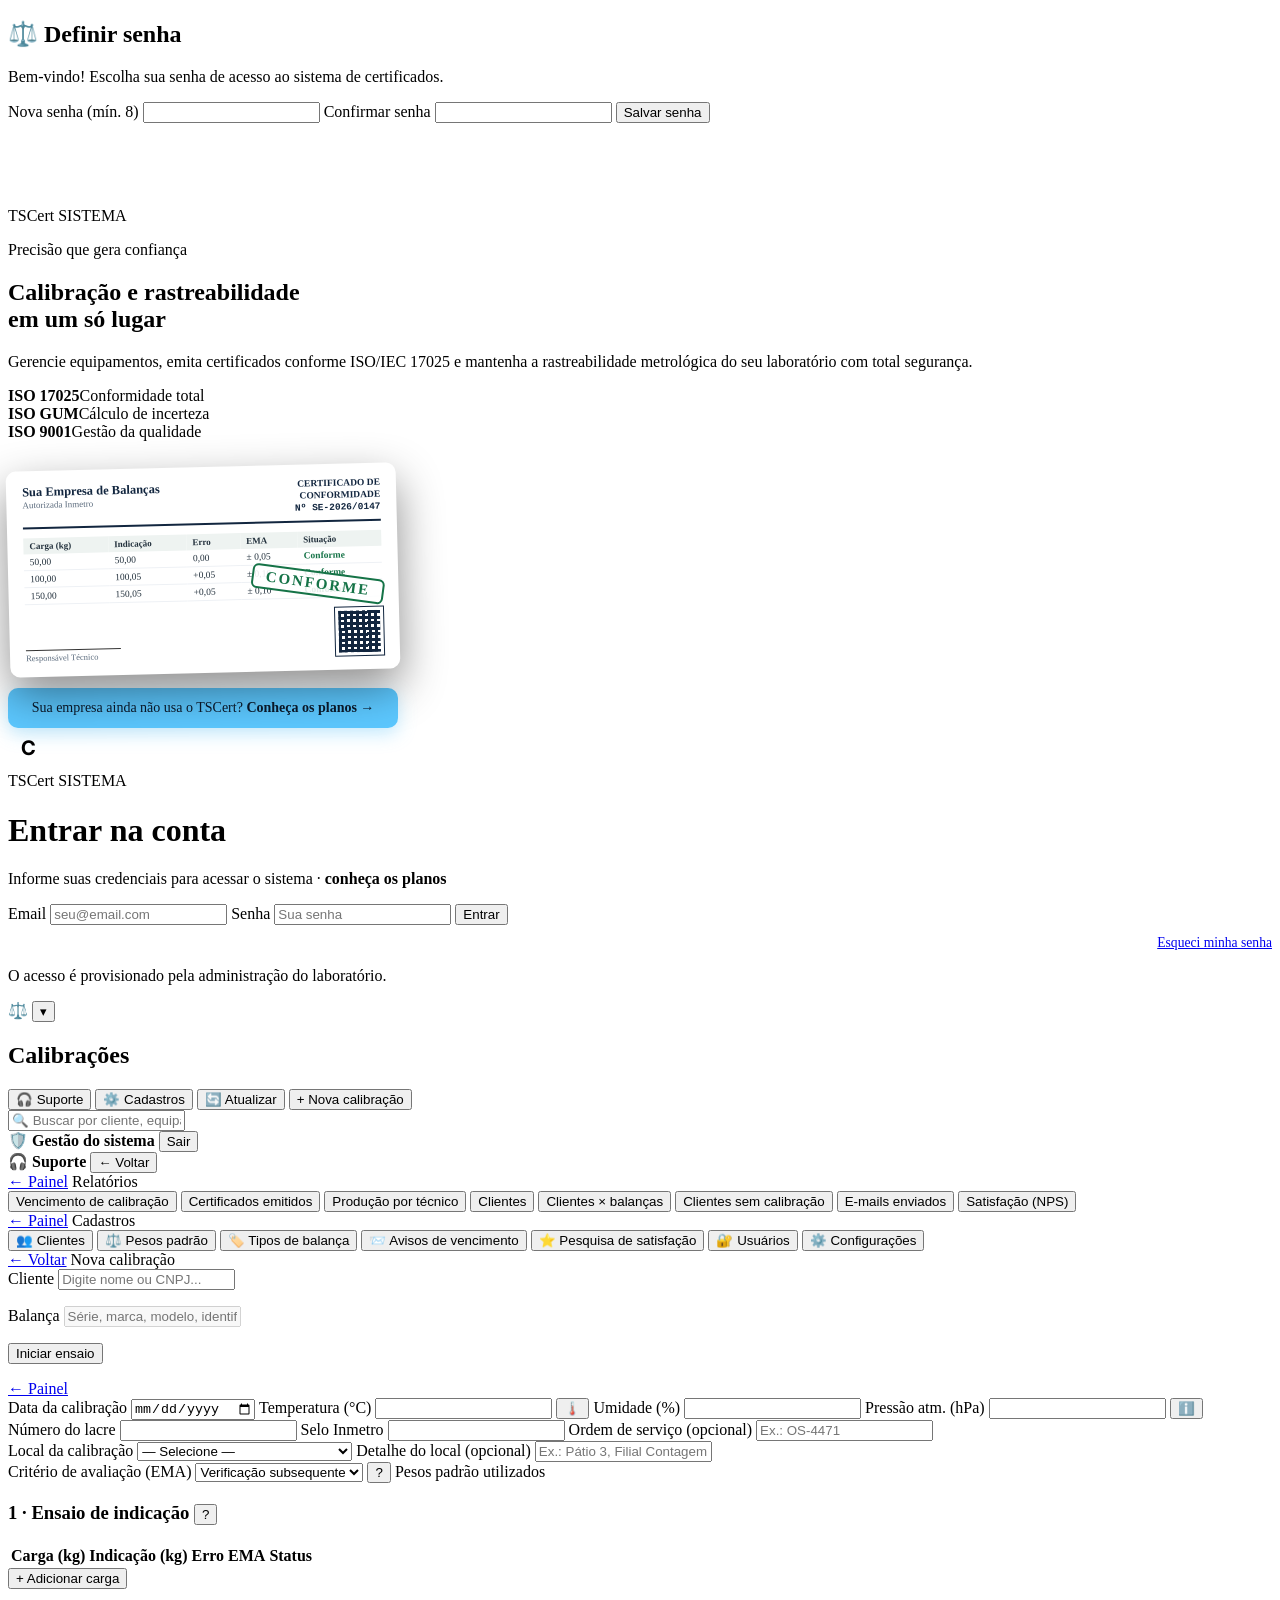
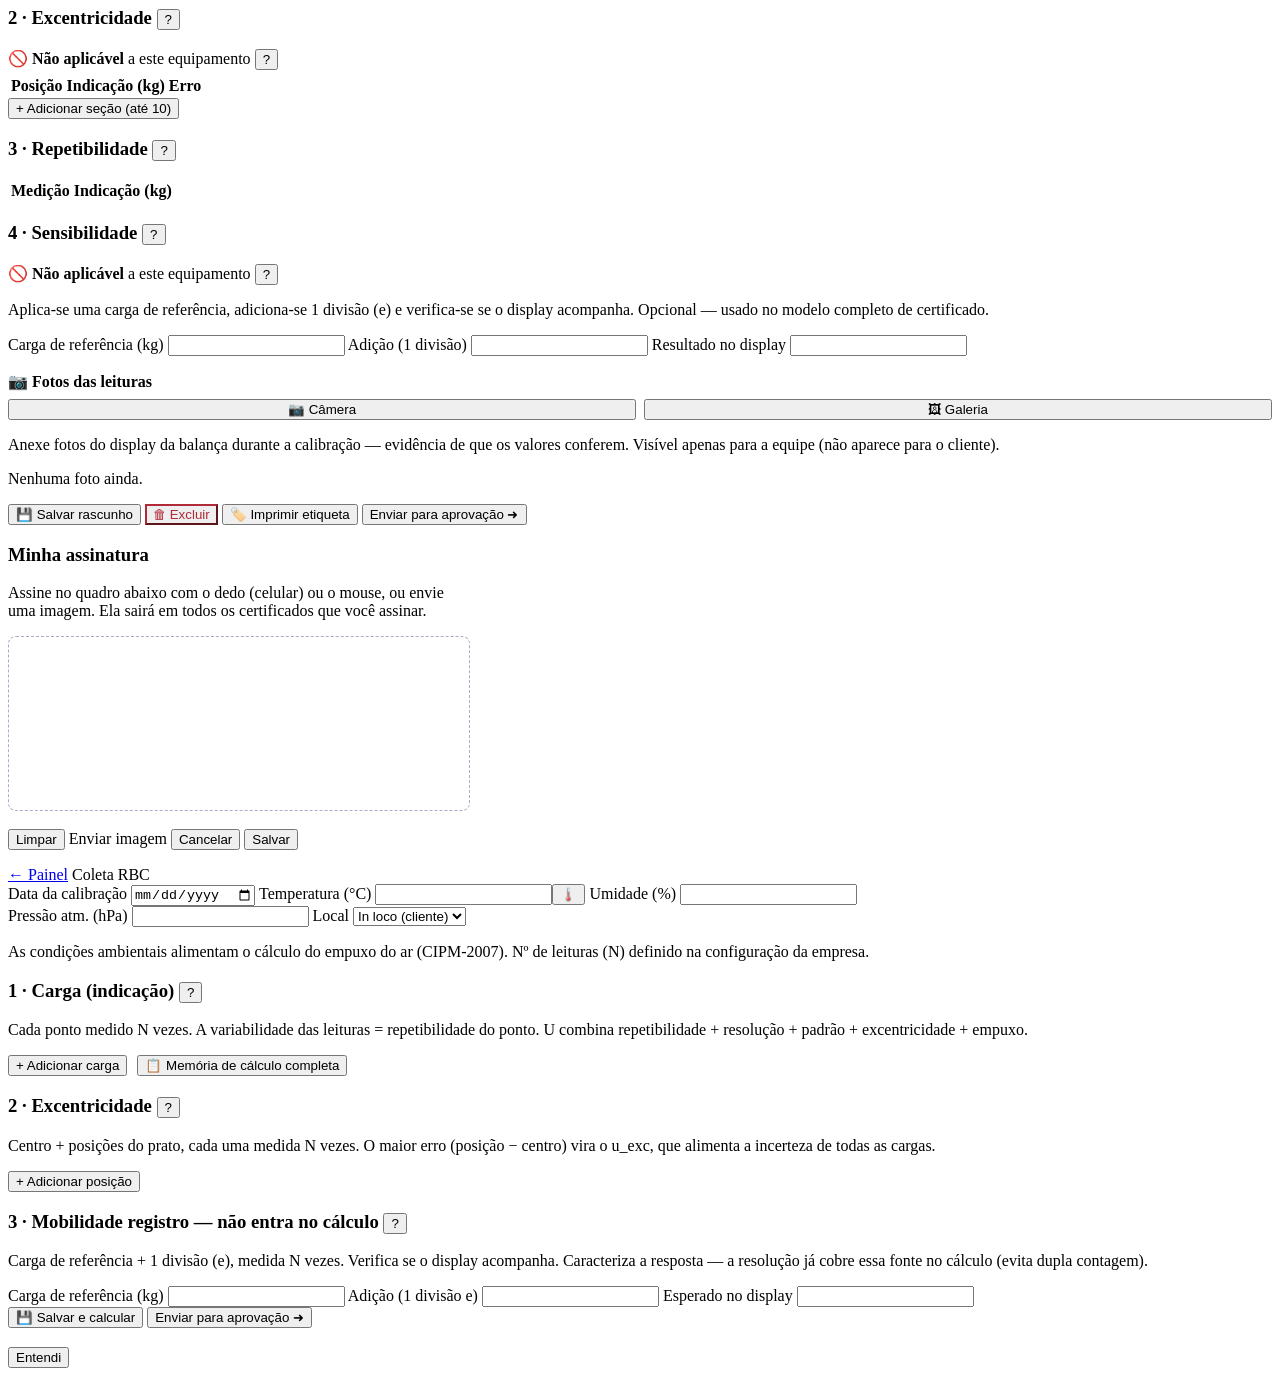
==== src/Api/wwwroot/index.html @ fa3d5bb1 "Primeiro commit do cert-saas" ====
<!DOCTYPE html>
<html lang="pt-BR">
<head>
<meta charset="UTF-8">
<meta name="viewport" content="width=device-width, initial-scale=1.0">
<title>TSCert · Sistema de Calibração</title>
<link rel="preconnect" href="https://fonts.googleapis.com">
<link rel="preconnect" href="https://fonts.gstatic.com" crossorigin>
<link href="https://fonts.googleapis.com/css2?family=Inter:wght@400;500;600;700&display=swap" rel="stylesheet">
<link rel="stylesheet" href="/styles.css">
<style>
  /* Campo recusado pela validação (ex.: carga acima da capacidade) */
  .campo-erro { border: 1.5px solid #b02a37 !important; background: #fdf0f1 !important;
                animation: treme .3s ease; }
  @keyframes treme { 0%,100%{transform:translateX(0)} 25%{transform:translateX(-3px)}
                     75%{transform:translateX(3px)} }

/* ── Ilustração do certificado na tela de login ── */
.login-cert-wrap{margin-top:26px;max-width:390px}
.login-cert{position:relative;background:#fff;color:#22303c;border-radius:10px;
 padding:14px 16px;font-size:11px;transform:rotate(-1.4deg);
 box-shadow:0 18px 45px rgba(0,0,0,.45)}
.lc-cab{display:flex;justify-content:space-between;border-bottom:2.5px solid #12263f;padding-bottom:6px}
.lc-emp{font-weight:700;color:#12263f;font-size:12.5px}
.lc-aut{font-size:9px;color:#5b6b7d}
.lc-num{text-align:right;color:#12263f;font-weight:700;font-size:9.5px;line-height:1.25}
.lc-num span{font-family:monospace;font-weight:600}
.lc-tab{width:100%;border-collapse:collapse;margin-top:9px;font-variant-numeric:tabular-nums}
.lc-tab th{background:#eef3f1;text-align:left;padding:3px 6px;font-size:9px}
.lc-tab td{padding:3px 6px;border-bottom:1px solid #eef1f5;font-size:9.5px}
.lc-ok{color:#157347;font-weight:700}
.lc-pe{display:flex;justify-content:space-between;align-items:flex-end;margin-top:10px}
.lc-assin{font-size:8.5px;color:#5b6b7d}
.lc-linha{width:95px;border-top:1px solid #333;margin-bottom:2px}
.lc-qr{width:42px;height:42px;border:3px solid #fff;outline:1.5px solid #12263f;
 background:repeating-linear-gradient(90deg,#12263f 0 3px,transparent 3px 6px),
 repeating-linear-gradient(0deg,#12263f 0 3px,#fff 3px 5.5px)}
.lc-selo{position:absolute;right:14px;top:52%;transform:rotate(9deg);
 border:2.5px solid #157347;color:#157347;font-weight:800;font-size:15px;letter-spacing:2px;
 padding:2px 12px;border-radius:6px;background:rgba(255,255,255,.88)}
.login-btn-planos{display:block;margin-top:16px;text-align:center;text-decoration:none;
 background:#5cc8ff;color:#0b1a2c;font-size:14px;padding:12px 16px;border-radius:10px;
 box-shadow:0 6px 18px rgba(92,200,255,.35)}
.login-btn-planos b{white-space:nowrap}
.login-btn-planos:hover{background:#7ad4ff}
@media(max-width:900px){.login-cert-wrap{display:none}}
</style>
</head>
<body>

<!-- ══ LOGIN ══════════════════════════════════════════════════ -->
<div id="tela-convite" class="tela oculta">
  <div class="card card-login">
    <h2 id="conv-titulo">⚖️ Definir senha</h2>
    <p class="dica" id="conv-dica">Bem-vindo! Escolha sua senha de acesso ao sistema de certificados.</p>
    <label>Nova senha (mín. 8) <input type="password" id="conv-senha1"></label>
    <label>Confirmar senha <input type="password" id="conv-senha2"></label>
    <button class="btn-primario" onclick="definirSenhaConvite()">Salvar senha</button>
    <p id="conv-erro" class="erro"></p>
  </div>
</div>
<div id="tela-login" class="tela">
  <div class="login-split">
    <div class="login-lado-esq">
      <div class="login-marca">
        <div class="login-logo">
          <svg viewBox="0 0 48 48" width="64" height="64" xmlns="http://www.w3.org/2000/svg">
            <circle cx="24" cy="24" r="21" fill="none" stroke="#fff" stroke-width="3"
              stroke-dasharray="90 33" stroke-linecap="round" transform="rotate(-45 24 24)"/>
            <text x="24" y="32" font-family="Inter, sans-serif" font-size="24" font-weight="700"
              fill="#fff" text-anchor="middle">C</text>
          </svg>
          <div class="login-logo-txt">
            <span class="login-nome">TSCert</span>
            <span class="login-sub-nome">SISTEMA</span>
          </div>
        </div>
        <p class="login-tagline">Precisão que gera confiança</p>
      </div>
      <div class="login-hero">
        <h2>Calibração e rastreabilidade<br>em um só lugar</h2>
        <p>Gerencie equipamentos, emita certificados conforme ISO/IEC 17025 e mantenha
           a rastreabilidade metrológica do seu laboratório com total segurança.</p>
        <div class="login-selos">
          <div class="login-selo"><b>ISO 17025</b><span>Conformidade total</span></div>
          <div class="login-selo"><b>ISO GUM</b><span>Cálculo de incerteza</span></div>
          <div class="login-selo"><b>ISO 9001</b><span>Gestão da qualidade</span></div>
        </div>
        <!-- Ilustração: o certificado que o sistema emite + chamada para a página de vendas -->
        <div class="login-cert-wrap">
          <div class="login-cert">
            <div class="lc-cab">
              <div><div class="lc-emp">Sua Empresa de Balanças</div>
              <div class="lc-aut">Autorizada Inmetro</div></div>
              <div class="lc-num">CERTIFICADO DE<br>CONFORMIDADE<br><span>Nº SE-2026/0147</span></div>
            </div>
            <table class="lc-tab">
              <tr><th>Carga (kg)</th><th>Indicação</th><th>Erro</th><th>EMA</th><th>Situação</th></tr>
              <tr><td>50,00</td><td>50,00</td><td>0,00</td><td>± 0,05</td><td class="lc-ok">Conforme</td></tr>
              <tr><td>100,00</td><td>100,05</td><td>+0,05</td><td>± 0,10</td><td class="lc-ok">Conforme</td></tr>
              <tr><td>150,00</td><td>150,05</td><td>+0,05</td><td>± 0,10</td><td class="lc-ok">Conforme</td></tr>
            </table>
            <div class="lc-pe">
              <div class="lc-assin"><div class="lc-linha"></div>Responsável Técnico</div>
              <div class="lc-qr"></div>
            </div>
            <div class="lc-selo">CONFORME</div>
          </div>
          <a href="/tscert.html" target="_blank" rel="noopener" class="login-btn-planos">
            Sua empresa ainda não usa o TSCert? <b>Conheça os planos →</b></a>
        </div>
      </div>
    </div>
    <div class="login-lado-dir">
      <div class="login-form">
        <div class="login-marca-mobile">
          <svg viewBox="0 0 48 48" width="40" height="40" xmlns="http://www.w3.org/2000/svg">
            <circle cx="24" cy="24" r="21" fill="none" stroke="var(--primaria)" stroke-width="3"
              stroke-dasharray="90 33" stroke-linecap="round" transform="rotate(-45 24 24)"/>
            <text x="24" y="32" font-family="Inter, sans-serif" font-size="24" font-weight="700"
              fill="var(--primaria)" text-anchor="middle">C</text>
          </svg>
          <div class="login-logo-txt">
            <span class="login-nome-mobile">TSCert</span>
            <span class="login-sub-nome-mobile">SISTEMA</span>
          </div>
        </div>
        <h1>Entrar na conta</h1>
        <p class="sub">Informe suas credenciais para acessar o sistema ·
          <a href="/tscert.html" target="_blank" rel="noopener"
             style="color:var(--primaria);font-weight:600;text-decoration:none">conheça os planos</a></p>
        <label>Email
          <input type="email" id="login-email" autocomplete="username" placeholder="seu@email.com">
        </label>
        <label>Senha
          <span class="senha-wrap">
            <input type="password" id="login-senha" autocomplete="current-password" placeholder="Sua senha">
          </span>
        </label>
        <button class="btn-primario" onclick="fazerLogin()">Entrar</button>
        <p style="text-align:right;margin-top:8px"><a href="javascript:void(0)" onclick="abrirEsqueciSenha();return false"
           style="font-size:.85rem">Esqueci minha senha</a></p>
        <p id="login-erro" class="erro"></p>
        <p class="login-rodape">O acesso é provisionado pela administração do laboratório.</p>
      </div>
    </div>
  </div>
</div>

<!-- ══ PAINEL ═════════════════════════════════════════════════ -->
<div id="tela-painel" class="tela oculta">
  <header>
    <span>⚖️ <b id="hd-empresa"></b></span>
    <span class="menu-usuario" id="menu-usuario">
      <button onclick="toggleMenuUsuario();event.stopPropagation()">
        <span id="hd-usuario"></span> ▾</button>
    </span>
  </header>
  <main>
    <div class="barra">
      <h2>Calibrações</h2>
      <div class="barra-btns">
        <button onclick="irChamados()">🎧 Suporte</button>
        <button id="btn-relatorios" onclick="irRelatorios()" style="display:none">📊 Relatórios</button>
        <button onclick="irCadastros()">⚙️ Cadastros</button>
        <button id="btn-atualizar" onclick="atualizarPainel()" title="Recarregar a lista">🔄 Atualizar</button>
        <button class="btn-primario" onclick="novaCalibracao()">+ Nova calibração</button>
      </div>
    </div>
    <div id="painel-graficos" style="display:none"></div>
    <div id="painel-solicitacoes"></div>
    <div id="painel-vencimentos"></div>
    <input type="text" id="busca-equip" class="busca-equip"
           placeholder="🔍 Buscar por cliente, equipamento, série, marca, Inmetro ou nº do certificado..."
           autocomplete="off" oninput="buscarPorEquipamento()">
    <input type="text" id="filtro-cliente-tec" class="busca-equip" style="display:none"
           placeholder="🔍 Buscar por cliente..."
           autocomplete="off" oninput="filtrarPainelTecnico()">
    <div id="lista-certs" class="card"></div>
  </main>
</div>

<!-- ══ SUPER-ADMIN (gestão comercial multiempresa) ════════════ -->
<div id="tela-sa" class="tela oculta">
  <header>
    <span>🛡️ <b>Gestão do sistema</b></span>
    <span class="menu-usuario" id="menu-usuario-sa">
      <button onclick="sair()">Sair</button>
    </span>
  </header>
  <main class="main-largo">
    <div id="sa-conteudo"></div>
  </main>
</div>

<!-- ══ RELATÓRIOS ═════════════════════════════════════════════ -->
<div id="tela-chamados" class="tela oculta">
  <header>
    <span>🎧 <b>Suporte</b></span>
    <button onclick="irPainel()">← Voltar</button>
  </header>
  <main><div id="chamados-conteudo"></div></main>
</div>

<div id="tela-relatorios" class="tela oculta">
  <header>
    <span><a href="javascript:void(0)" onclick="irPainel()">← Painel</a></span>
    <span>Relatórios</span>
    <span></span>
  </header>
  <main>
    <div class="tabs-rel">
      <button class="tab-rel ativa" id="tab-venc" onclick="abaRelatorio('venc')">Vencimento de calibração</button>
      <button class="tab-rel" id="tab-emit" onclick="abaRelatorio('emit')">Certificados emitidos</button>
      <button class="tab-rel" id="tab-prod" onclick="abaRelatorio('prod')">Produção por técnico</button>
      <button class="tab-rel" id="tab-cli" onclick="abaRelatorio('cli')">Clientes</button>
      <button class="tab-rel" id="tab-clibal" onclick="abaRelatorio('clibal')">Clientes × balanças</button>
      <button class="tab-rel" id="tab-inativos" onclick="abaRelatorio('inativos')">Clientes sem calibração</button>
      <button class="tab-rel" id="tab-emails" onclick="abaRelatorio('emails')">E-mails enviados</button>
      <button class="tab-rel" id="tab-nps" onclick="abaRelatorio('nps')">Satisfação (NPS)</button>
    </div>
    <div id="rel-conteudo"></div>
  </main>
</div>

<!-- ══ CADASTROS ══════════════════════════════════════════════ -->
<div id="tela-cadastros" class="tela oculta">
  <header>
    <span><a href="javascript:void(0)" onclick="irPainel()">← Painel</a></span>
    <span>Cadastros</span>
    <span></span>
  </header>
  <main class="main-largo">
    <div class="cad-layout">
      <nav class="tabs-lateral">
        <button data-tab="clientes" class="tab tab-ativo" onclick="abrirTab('clientes')">👥 Clientes</button>
        <button data-tab="pesos" class="tab" onclick="abrirTab('pesos')">⚖️ Pesos padrão</button>
        <button data-tab="tipos" class="tab" onclick="abrirTab('tipos')">🏷️ Tipos de balança</button>
        <button data-tab="avisos" class="tab" onclick="abrirTab('avisos')">📨 Avisos de vencimento</button>
        <button data-tab="pesquisa" class="tab" onclick="abrirTab('pesquisa')">⭐ Pesquisa de satisfação</button>
        <button data-tab="usuarios" class="tab" id="tab-usuarios" onclick="abrirTab('usuarios')">🔐 Usuários</button>
        <button data-tab="config" class="tab" id="tab-config" onclick="abrirTab('config')">⚙️ Configurações</button>
      </nav>
      <div id="cad-conteudo" class="cad-conteudo"></div>
    </div>
  </main>
</div>

<!-- ══ NOVA CALIBRAÇÃO: seleção ═══════════════════════════════ -->
<div id="tela-nova" class="tela oculta">
  <header>
    <span><a href="javascript:void(0)" onclick="irPainel()">← Voltar</a></span>
    <span>Nova calibração</span>
    <span></span>
  </header>
  <main>
    <div class="card">
      <label>Cliente
        <input type="text" id="busca-cliente" placeholder="Digite nome ou CNPJ..."
               autocomplete="off" oninput="filtrarClientes()">
      </label>
      <div id="lista-clientes-busca" class="lista-busca"></div>
      <input type="hidden" id="sel-cliente">
      <p id="cliente-escolhido" class="dica"></p>
      <label>Balança
        <input type="text" id="busca-balanca" placeholder="Série, marca, modelo, identificação ou Inmetro..."
          oninput="filtrarBalancas()" autocomplete="off" disabled>
      </label>
      <div id="lista-balancas-busca" class="lista-busca"></div>
      <input type="hidden" id="sel-balanca">
      <p id="balanca-escolhida" class="dica"></p>
      <div id="bloco-tipo-rbc" style="display:none;margin:10px 0;padding:10px;border:1px solid #cdd7e5;border-radius:8px;background:#f7f9fb">
        <label style="font-weight:600;color:#1e3a5f">Tipo de certificado
          <select id="sel-tipo-rbc" style="margin-top:4px">
            <option value="padrao">Padrão (com análise de conformidade)</option>
            <option value="rbc">RBC — acreditado (ISO/IEC 17025)</option>
          </select></label>
      <div id="exec-area" style="display:none;margin-top:8px">
        <label>Ensaio executado por
          <select id="sel-executor" onchange="avisoExecutor()" style="margin-top:4px"></select>
        </label>
        <p id="exec-aviso" class="dica" style="display:none;color:#b45309;background:#fff7ed;padding:8px;border-radius:6px;margin-top:6px"></p>
      </div>
        <p class="dica" style="margin:4px 0 0">O RBC coleta várias leituras por ponto e calcula a incerteza (sem veredito de aprovação).</p>
      </div>
      <button class="btn-primario" onclick="iniciarEnsaio()">Iniciar ensaio</button>
      <p id="nova-erro" class="erro"></p>
    </div>
  </main>
</div>

<!-- ══ ENSAIO ═════════════════════════════════════════════════ -->
<div id="tela-ensaio" class="tela oculta">
  <header>
    <span><a href="javascript:void(0)" onclick="irPainel()">← Painel</a></span>
    <span id="ens-titulo"></span>
    <span id="ens-salvo" class="salvo"></span>
  </header>
  <main>
    <div class="card">
      <div id="ens-multi-box"></div>
      <div class="chips" id="ens-chips"></div>
      <div class="linha-3">
        <label>Data da calibração <input type="date" id="ens-data"></label>
        <label>Temperatura (°C)
          <span class="temp-wrap">
            <input type="number" step="0.1" id="ens-temp">
            <button type="button" class="btn-clima" onclick="sugerirClima()" title="Sugerir do local atual">🌡️</button>
          </span>
        </label>
        <label>Umidade (%) <input type="number" step="1" id="ens-umid"></label>
        <label>Pressão atm. (hPa)
          <span class="temp-wrap">
            <input type="number" step="0.1" id="ens-pressao">
            <button type="button" class="btn-clima" onclick="explicarCondicoes()"
              title="O que são estes valores?">ℹ️</button>
          </span>
        </label>
      </div>
      <div class="linha-3">
        <label>Número do lacre <input type="text" id="ens-lacre"></label>
        <label>Selo Inmetro <input type="text" id="ens-selo"></label>
        <label>Ordem de serviço (opcional)
          <span class="label-ajuda">
            <input type="text" id="ens-os" placeholder="Ex.: OS-4471"
                   title="Aparece no certificado e permite buscar por ela na lista">
            <button type="button" class="btn-clima" id="btn-os-sugerir"
              onclick="usarUltimaOS()" style="display:none"
              title="Usar a mesma ordem de serviço do atendimento anterior">↻</button>
          </span>
        </label>
      </div>
      <div class="linha-3">
        <label>Local da calibração
          <select id="ens-local-tipo">
            <option value="">— Selecione —</option>
            <option value="in_loco">In loco (instalações do cliente)</option>
            <option value="laboratorio">Laboratório (nossas instalações)</option>
          </select>
        </label>
        <label>Detalhe do local (opcional)
          <input type="text" id="ens-local-detalhe" placeholder="Ex.: Pátio 3, Filial Contagem">
        </label>
        <label id="wrap-endereco" style="display:none">Endereço da calibração
          <select id="ens-endereco" onchange="sujo = true">
            <option value="">— Selecione —</option>
          </select>
        </label>
      </div>
      <div class="linha-3">
        <label>Critério de avaliação (EMA)
          <span class="label-ajuda">
            <select id="ens-contexto" onchange="recalcular()">
              <option value="subsequente">Verificação subsequente</option>
              <option value="em_uso">Em uso (2× o EMA)</option>
            </select>
            <button type="button" class="btn-ajuda" onclick="ajuda('criterio')" title="O que é isto?">?</button>
          </span>
        </label>
        <label>Pesos padrão utilizados
          <div id="ens-pesos" class="lista-pesos"></div>
        </label>
      </div>
    </div>

    <div class="card">
      <h3>1 · Ensaio de indicação
        <button type="button" class="btn-ajuda" onclick="ajuda('indicacao')" title="Sobre este ensaio">?</button>
      </h3>
      <label class="chk" id="ens-ajuste-wrap" style="display:none">
        <input type="checkbox" id="ens-houve-ajuste" onchange="toggleColunaAjuste()">
        A balança precisou de ajuste (registrar leitura antes e depois)
      </label>
      <div class="tabela-scroll">
      <table id="tab-indicacao">
        <thead><tr><th>Carga (<span class="u-unid">kg</span>)</th>
          <th class="col-antes" style="display:none">Antes ajuste</th>
          <th>Indicação (<span class="u-unid">kg</span>)</th>
          <th>Erro</th><th>EMA</th><th>Status</th><th></th></tr></thead>
        <tbody></tbody>
      </table>
      </div>
      <button type="button" class="btn-mini" onclick="adicionarCarga()">+ Adicionar carga</button>
    </div>

    <div class="card" id="card-excentricidade">
      <h3>2 · Excentricidade <span class="dica" id="exc-carga"></span>
        <button type="button" class="btn-ajuda" onclick="ajuda('excentricidade')" title="Sobre este ensaio">?</button>
      </h3>
      <div id="exc-na" class="oculta">
        <p class="dica" style="margin:4px 0">🚫 <b>Não aplicável</b> a este equipamento
          <button type="button" class="btn-ajuda" onclick="ajuda('exc_na')" title="Por que não se aplica?">?</button></p>
      </div>
      <div id="exc-conteudo">
      <table id="tab-exc">
        <thead><tr><th>Posição</th><th class="col-antes-exc" style="display:none">Antes ajuste</th><th>Indicação (<span class="u-unid">kg</span>)</th><th>Erro</th><th></th></tr></thead>
        <tbody></tbody>
      </table>
      <button type="button" class="btn-mini" id="btn-add-exc" onclick="adicionarPosicaoExc()">+ Adicionar seção (até 10)</button>
      </div>
    </div>

    <div class="card">
      <h3>3 · Repetibilidade <span class="dica" id="rep-carga"></span>
        <button type="button" class="btn-ajuda" onclick="ajuda('repetibilidade')" title="Sobre este ensaio">?</button>
      </h3>
      <table id="tab-rep">
        <thead><tr><th>Medição</th><th>Indicação (<span class="u-unid">kg</span>)</th></tr></thead>
        <tbody></tbody>
      </table>
    </div>

    <div class="card" id="card-sensibilidade">
      <h3>4 · Sensibilidade
        <button type="button" class="btn-ajuda" onclick="ajuda('sensibilidade')" title="Sobre este ensaio">?</button>
      </h3>
      <div id="sens-na" class="oculta">
        <p class="dica" style="margin:4px 0">🚫 <b>Não aplicável</b> a este equipamento
          <button type="button" class="btn-ajuda" onclick="ajuda('sens_na')" title="Por que não se aplica?">?</button></p>
      </div>
      <div id="sens-conteudo">
      <p class="dica">Aplica-se uma carga de referência, adiciona-se 1 divisão (e) e verifica-se
        se o display acompanha. Opcional — usado no modelo completo de certificado.</p>
      <div class="linha-3">
        <label>Carga de referência (<span class="u-unid">kg</span>)
          <input type="number" step="any" inputmode="decimal" id="sens-ref"
            oninput="atualizarSensAdicao();validarSensCapacidade()" onblur="arredondarSensRef()"></label>
        <label>Adição (1 divisão)
          <input type="number" step="any" inputmode="decimal" id="sens-adicao" readonly></label>
        <label>Resultado no display
          <input type="number" step="any" inputmode="decimal" id="sens-display" onblur="arredondarSensDisplay()"></label>
      </div>
      <p id="sens-aviso" class="erro" style="margin-top:6px"></p>
      </div>
    </div>

    <div class="card" style="margin-top:14px">
      <h4 style="margin:0 0 8px">📷 Fotos das leituras</h4>
      <div style="display:flex;gap:8px;flex-wrap:wrap;margin-bottom:8px">
        <button type="button" class="btn-mini" style="flex:1;min-width:130px"
          onclick="document.getElementById('ens-foto-cam').click()">📷 Câmera</button>
        <button type="button" class="btn-mini" style="flex:1;min-width:130px"
          onclick="document.getElementById('ens-foto-gal').click()">🖼 Galeria</button>
        <input type="file" id="ens-foto-cam" accept="image/*" capture="environment"
          style="display:none" onchange="enviarFotoEnsaio(this)">
        <input type="file" id="ens-foto-gal" accept="image/*" multiple
          style="display:none" onchange="enviarFotoEnsaio(this)">
      </div>
      <p class="dica">Anexe fotos do display da balança durante a calibração — evidência de que os valores conferem.
        Visível apenas para a equipe (não aparece para o cliente).</p>
      <div id="ens-fotos-lista"><p class="dica">Nenhuma foto ainda.</p></div>
      <p id="ens-foto-erro" class="erro"></p>
    </div>

    <div class="rodape-acoes">
      <button onclick="salvarRascunho(true)">💾 Salvar rascunho</button>
      <button onclick="excluirRascunho()" style="color:#b02a37;border-color:#b02a37">🗑 Excluir</button>
      <button onclick="etiquetaDoRascunho()">🏷️ Imprimir etiqueta</button>
      <button class="btn-primario" onclick="enviarAprovacao()">Enviar para aprovação ➜</button>
    </div>
    <p id="ens-erro" class="erro"></p>
    <div id="ens-resultado" class="card oculta"></div>
  </main>
</div>

<div id="modal-assinatura" class="modal-fundo oculta">
  <div class="modal-caixa" style="max-width:460px">
    <h3>Minha assinatura</h3>
    <p class="dica">Assine no quadro abaixo com o dedo (celular) ou o mouse,
      ou envie uma imagem. Ela sairá em todos os certificados que você assinar.</p>
    <div id="assin-preview-atual"></div>
    <canvas id="assin-canvas" width="400" height="150"
      style="border:1px dashed #aac;border-radius:8px;width:100%;touch-action:none;background:#fff"></canvas>
    <div id="assin-previa-cert" style="margin-top:14px"></div>
    <div class="rodape-acoes" style="gap:8px;flex-wrap:wrap;margin-top:8px">
      <button class="btn-mini" onclick="limparAssinatura()">Limpar</button>
      <label class="btn-mini" style="cursor:pointer">
        Enviar imagem <input type="file" id="assin-file" accept="image/png,image/jpeg"
          style="display:none" onchange="assinaturaDeArquivo(this)">
      </label>
      <span style="flex:1"></span>
      <button onclick="fecharAssinatura()">Cancelar</button>
      <button class="btn-primario" onclick="salvarAssinatura()">Salvar</button>
    </div>
    <p id="assin-msg" class="dica"></p>
  </div>
</div>
<!-- ══ COLETA RBC (acreditada ISO/IEC 17025) ═══════════════════ -->
<div id="tela-ensaio-rbc" class="tela oculta">
  <header>
    <span><a href="javascript:void(0)" onclick="irPainel()">← Painel</a></span>
    <span id="rbc-titulo">Coleta RBC</span>
    <span></span>
  </header>
  <main>
    <div class="card" id="rbc-cabecalho-card"><div id="rbc-cabecalho"></div></div>
    <div class="card">
      <div class="linha-3">
        <label>Data da calibração <input type="date" id="rbc-data"></label>
        <label>Temperatura (°C) <span class="temp-wrap"><input type="number" step="0.1" id="rbc-temp"><button type="button" class="btn-clima" id="rbc-btn-clima" onclick="sugerirClimaRbc()" title="Sugerir do local">🌡️</button></span></label>
        <label>Umidade (%) <input type="number" step="1" id="rbc-umid"></label>
      </div>
      <div class="linha-3">
        <label>Pressão atm. (hPa) <input type="number" step="0.1" id="rbc-pressao"></label>
        <label>Local
          <select id="rbc-local">
            <option value="in_loco">In loco (cliente)</option>
            <option value="laboratorio">Laboratório</option>
          </select></label>
        <label></label>
      </div>
      <p class="dica">As condições ambientais alimentam o cálculo do empuxo do ar (CIPM-2007). Nº de leituras (N) definido na configuração da empresa.</p>
    </div>

    <div class="card">
      <h3>1 · Carga (indicação) <button type="button" class="btn-ajuda" onclick="ajuda('indicacao')" title="Sobre este ensaio">?</button></h3>
      <p class="dica">Cada ponto medido N vezes. A variabilidade das leituras = repetibilidade do ponto. U combina repetibilidade + resolução + padrão + excentricidade + empuxo.</p>
      <div class="tabela-scroll">
        <table id="rbc-carga"><thead id="rbc-carga-thead"></thead><tbody id="rbc-carga-tbody"></tbody></table>
      </div>
      <button type="button" class="btn-mini" onclick="addCargaRbc()">+ Adicionar carga</button>
      <button type="button" class="btn-mini" onclick="verMemoriaRbc(null)" style="margin-left:6px">📋 Memória de cálculo completa</button>
    </div>

    <div class="card">
      <h3>2 · Excentricidade <button type="button" class="btn-ajuda" onclick="ajuda('excentricidade')" title="Sobre este ensaio">?</button></h3>
      <p class="dica">Centro + posições do prato, cada uma medida N vezes. O maior erro (posição − centro) vira o u_exc, que alimenta a incerteza de todas as cargas.</p>
      <div class="tabela-scroll">
        <table id="rbc-exc"><thead id="rbc-exc-thead"></thead><tbody id="rbc-exc-tbody"></tbody></table>
      </div>
      <button type="button" class="btn-mini" onclick="addPosicaoExc()">+ Adicionar posição</button>
      <p class="dica" id="rbc-exc-info" style="color:#0a7d55;margin-top:8px"></p>
    </div>

    <div class="card">
      <h3>3 · Mobilidade <span class="tag-reg">registro — não entra no cálculo</span>
        <button type="button" class="btn-ajuda" onclick="ajuda('sensibilidade')" title="Sobre este ensaio">?</button></h3>
      <p class="dica">Carga de referência + 1 divisão (e), medida N vezes. Verifica se o display acompanha. Caracteriza a resposta — a resolução já cobre essa fonte no cálculo (evita dupla contagem).</p>
      <div class="linha-3">
        <label>Carga de referência (<span class="u-unid-rbc">kg</span>)
          <input type="number" step="any" id="rbc-mob-ref" oninput="window._rbc.mob.cargaRef=this.value"></label>
        <label>Adição (1 divisão e) <input type="number" step="any" id="rbc-mob-div" readonly></label>
        <label>Esperado no display <input type="number" step="any" id="rbc-mob-esp" oninput="window._rbc.mob.esperado=this.value"></label>
      </div>
      <div class="tabela-scroll">
        <table id="rbc-mob"><thead id="rbc-mob-thead"></thead><tbody id="rbc-mob-tbody"></tbody></table>
      </div>
    </div>

    <div class="rodape-acoes">
      <button onclick="salvarColetaRbc(false)">💾 Salvar e calcular</button>
      <button class="btn-primario" onclick="salvarColetaRbc(true)">Enviar para aprovação ➜</button>
    </div>
    <p id="rbc-erro" class="erro"></p>
  </main>
</div>

<script src="/niimbot.js?v2-0001"></script>
  <script src="/app.js?v2-0001"></script>
<script src="/rbc.js"></script>
<!-- Modal de ajuda (global: usado pela tela de ensaio, cadastros e configurações) -->
<div id="modal-ajuda" class="modal-fundo oculta" onclick="fecharAjuda(event)">
  <div class="modal-caixa">
    <h3 id="ajuda-titulo"></h3>
    <div id="ajuda-corpo"></div>
    <button class="btn-primario" onclick="fecharAjuda()">Entendi</button>
  </div>
</div>
</body>
</html>
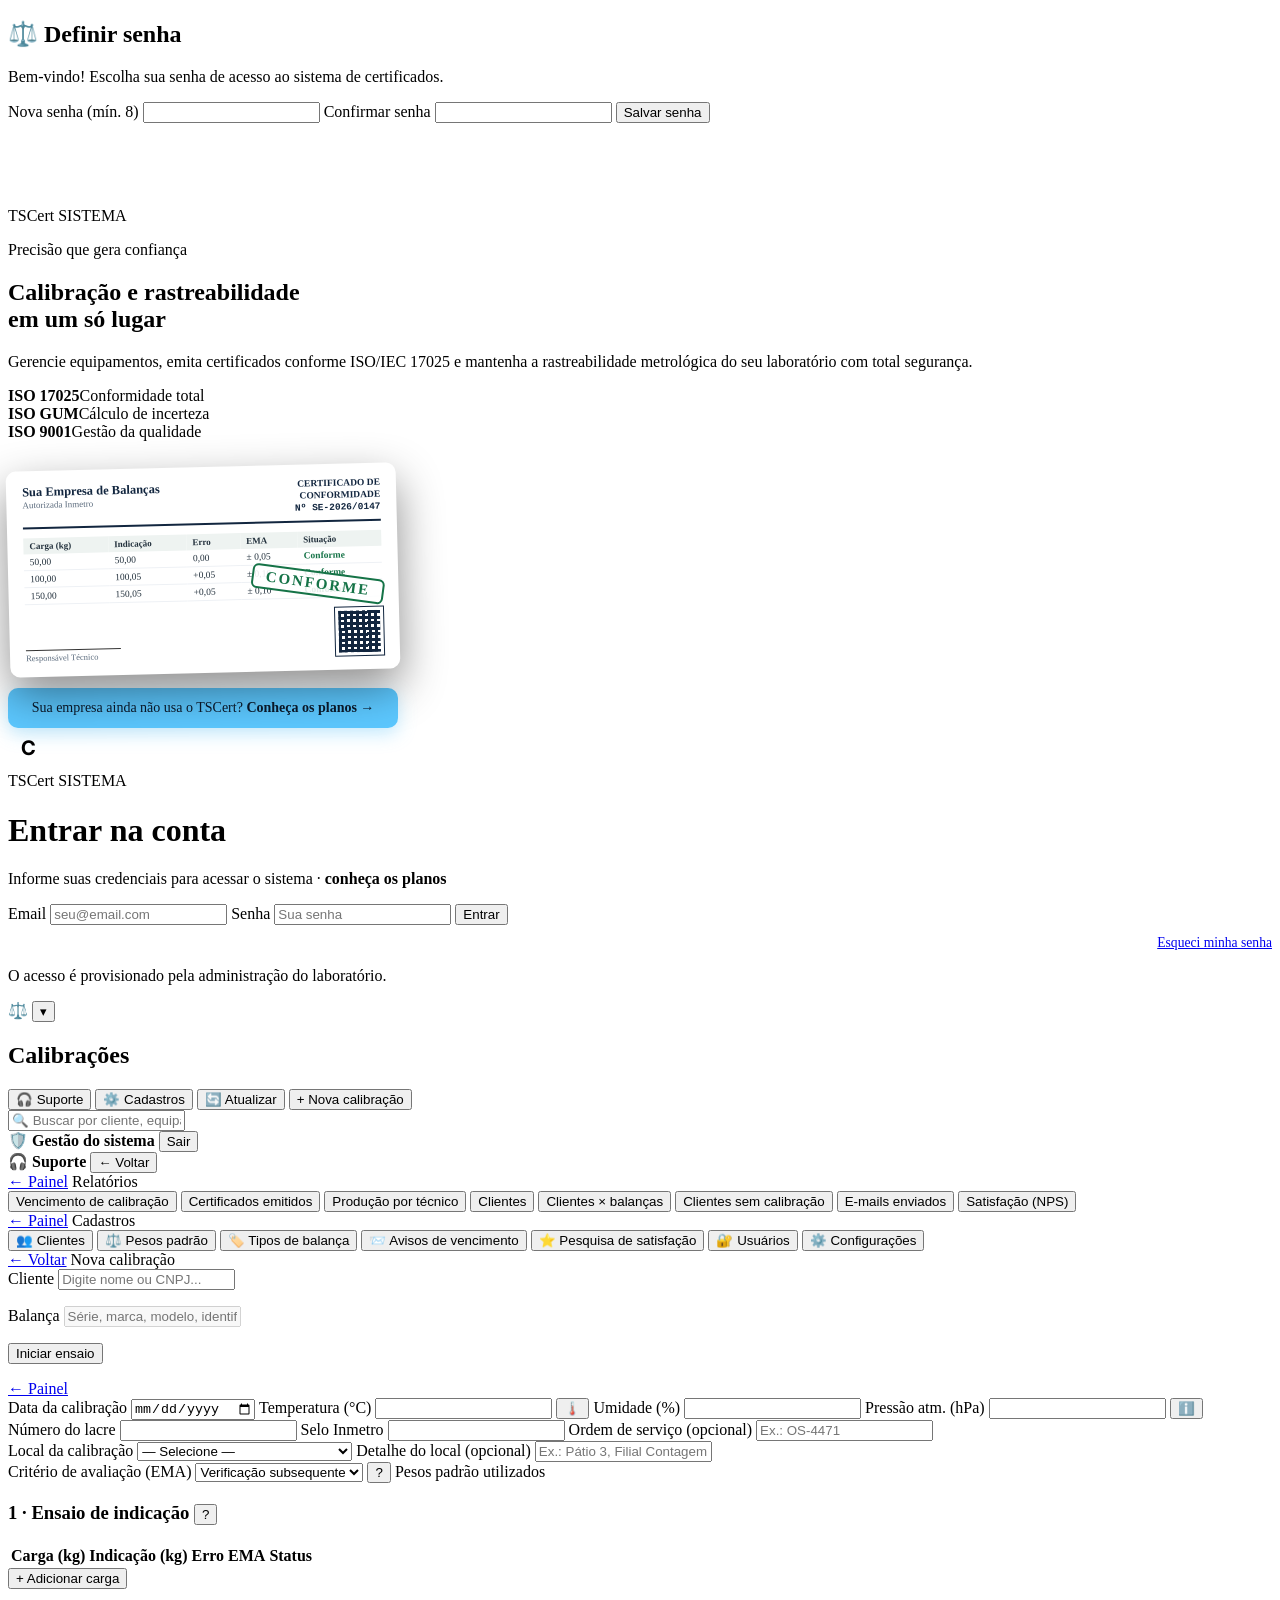
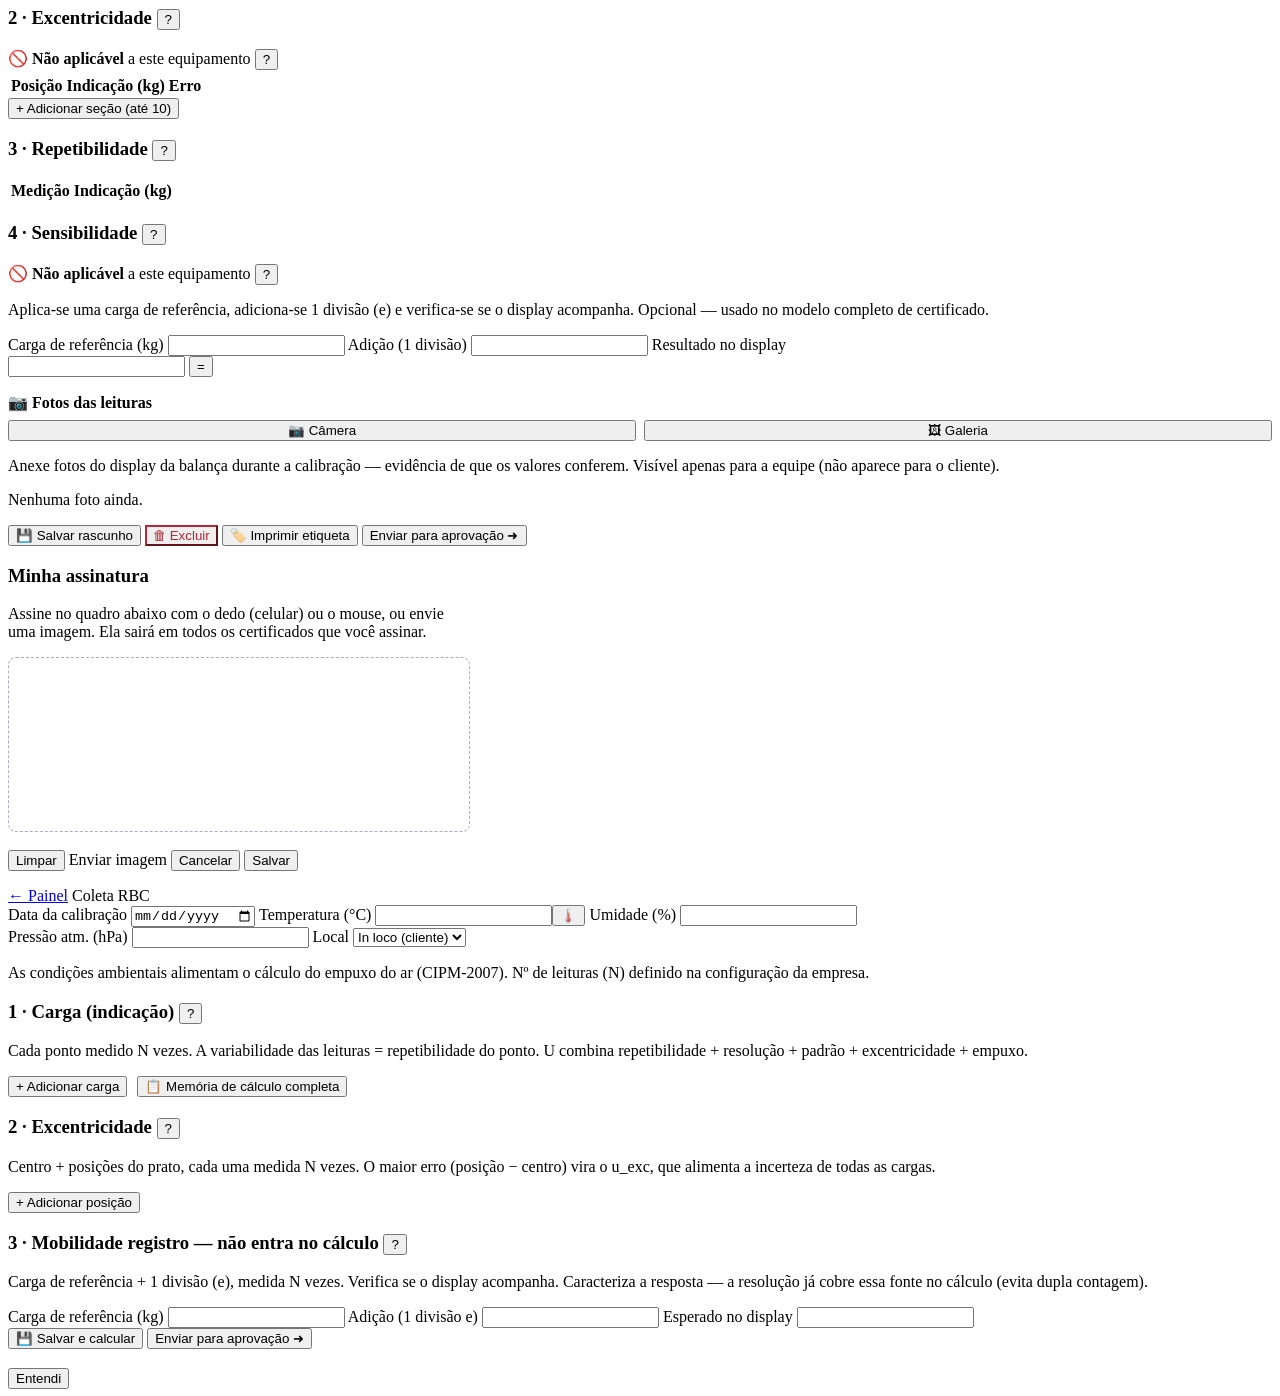
==== commit bba4b264: "Excentricidade/sensibilidade: botoes igual e arredondamento por faixa" ====
--- a/src/Api/wwwroot/index.html
+++ b/src/Api/wwwroot/index.html
@@ -428,7 +428,11 @@
         <label>Adição (1 divisão)
           <input type="number" step="any" inputmode="decimal" id="sens-adicao" readonly></label>
         <label>Resultado no display
-          <input type="number" step="any" inputmode="decimal" id="sens-display" onblur="arredondarSensDisplay()"></label>
+          <div class="ind-wrap">
+          <input type="number" step="any" inputmode="decimal" id="sens-display" onblur="arredondarSensDisplay()">
+          <button type="button" class="btn-copiar-carga" tabindex="-1" onclick="copiarSensEsperado()"
+                  title="Preencher com o esperado (carga de referência + 1 divisão)">=</button>
+          </div></label>
       </div>
       <p id="sens-aviso" class="erro" style="margin-top:6px"></p>
       </div>
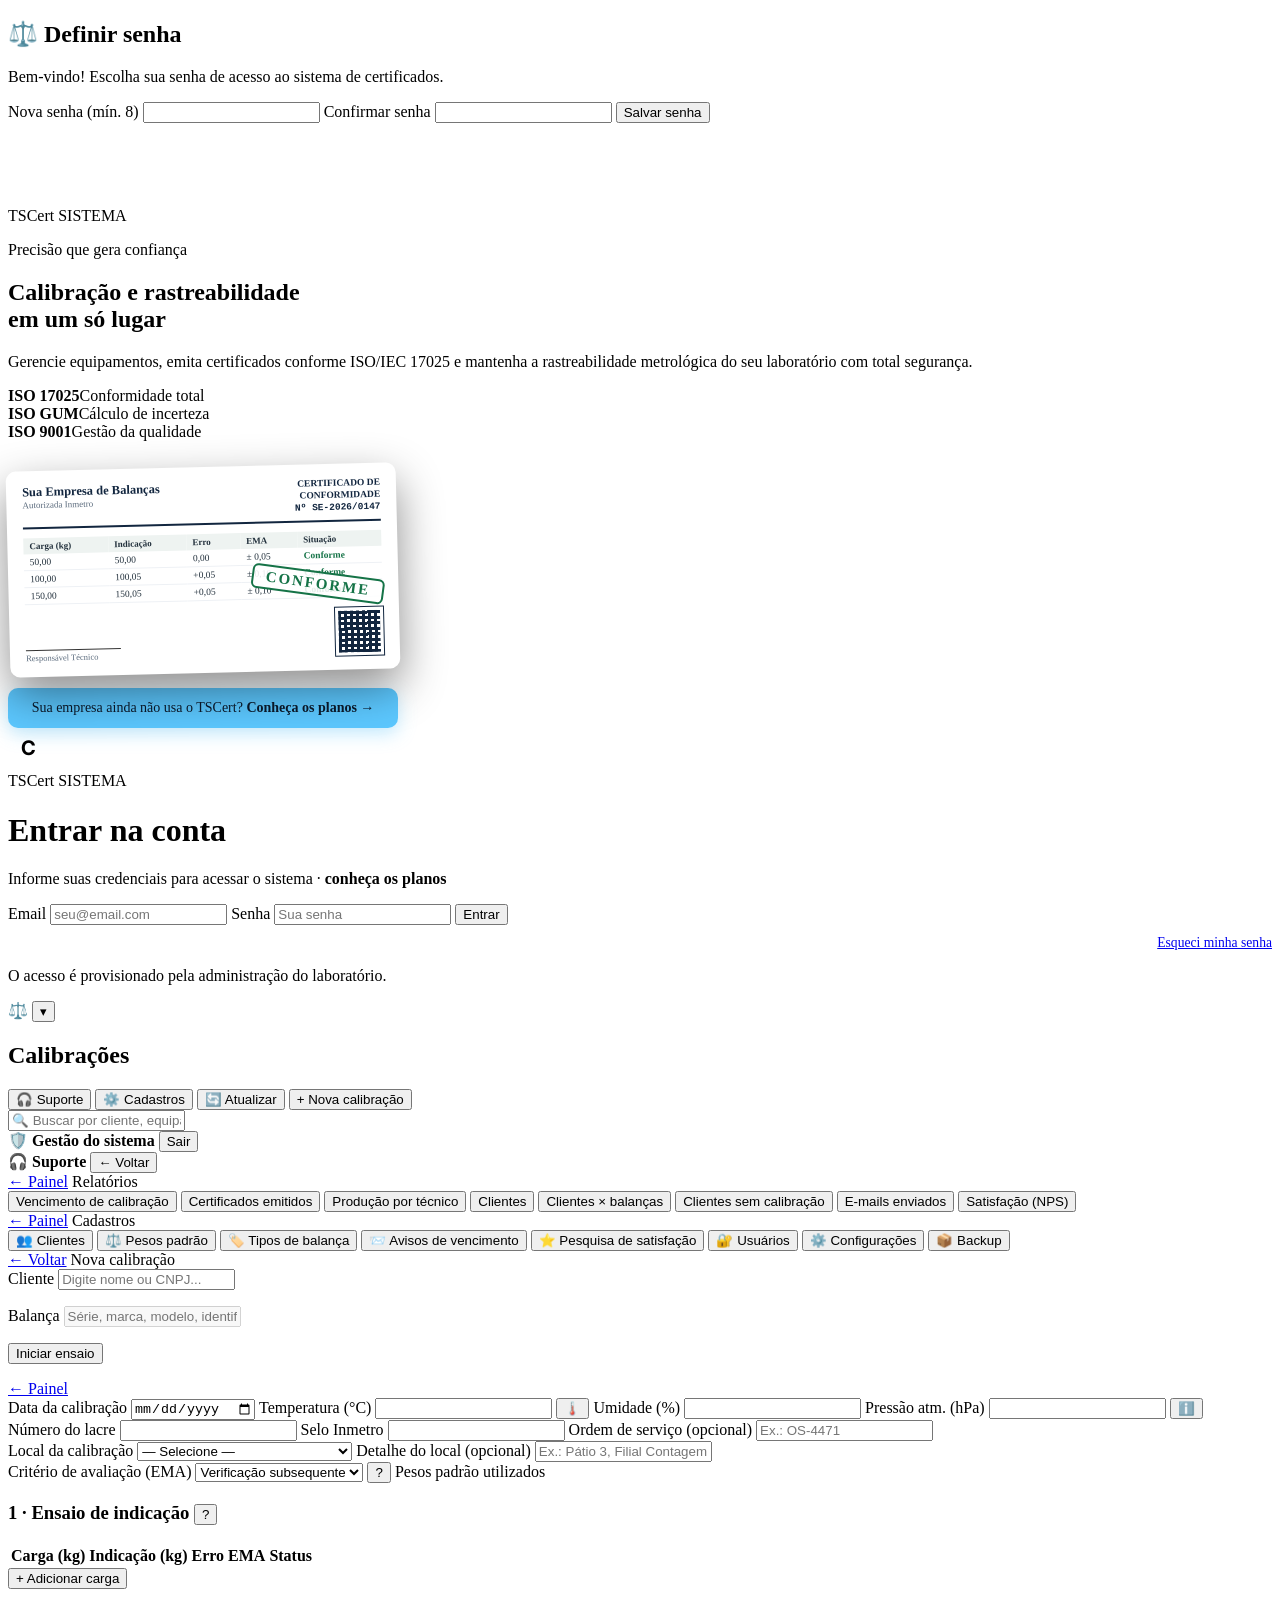
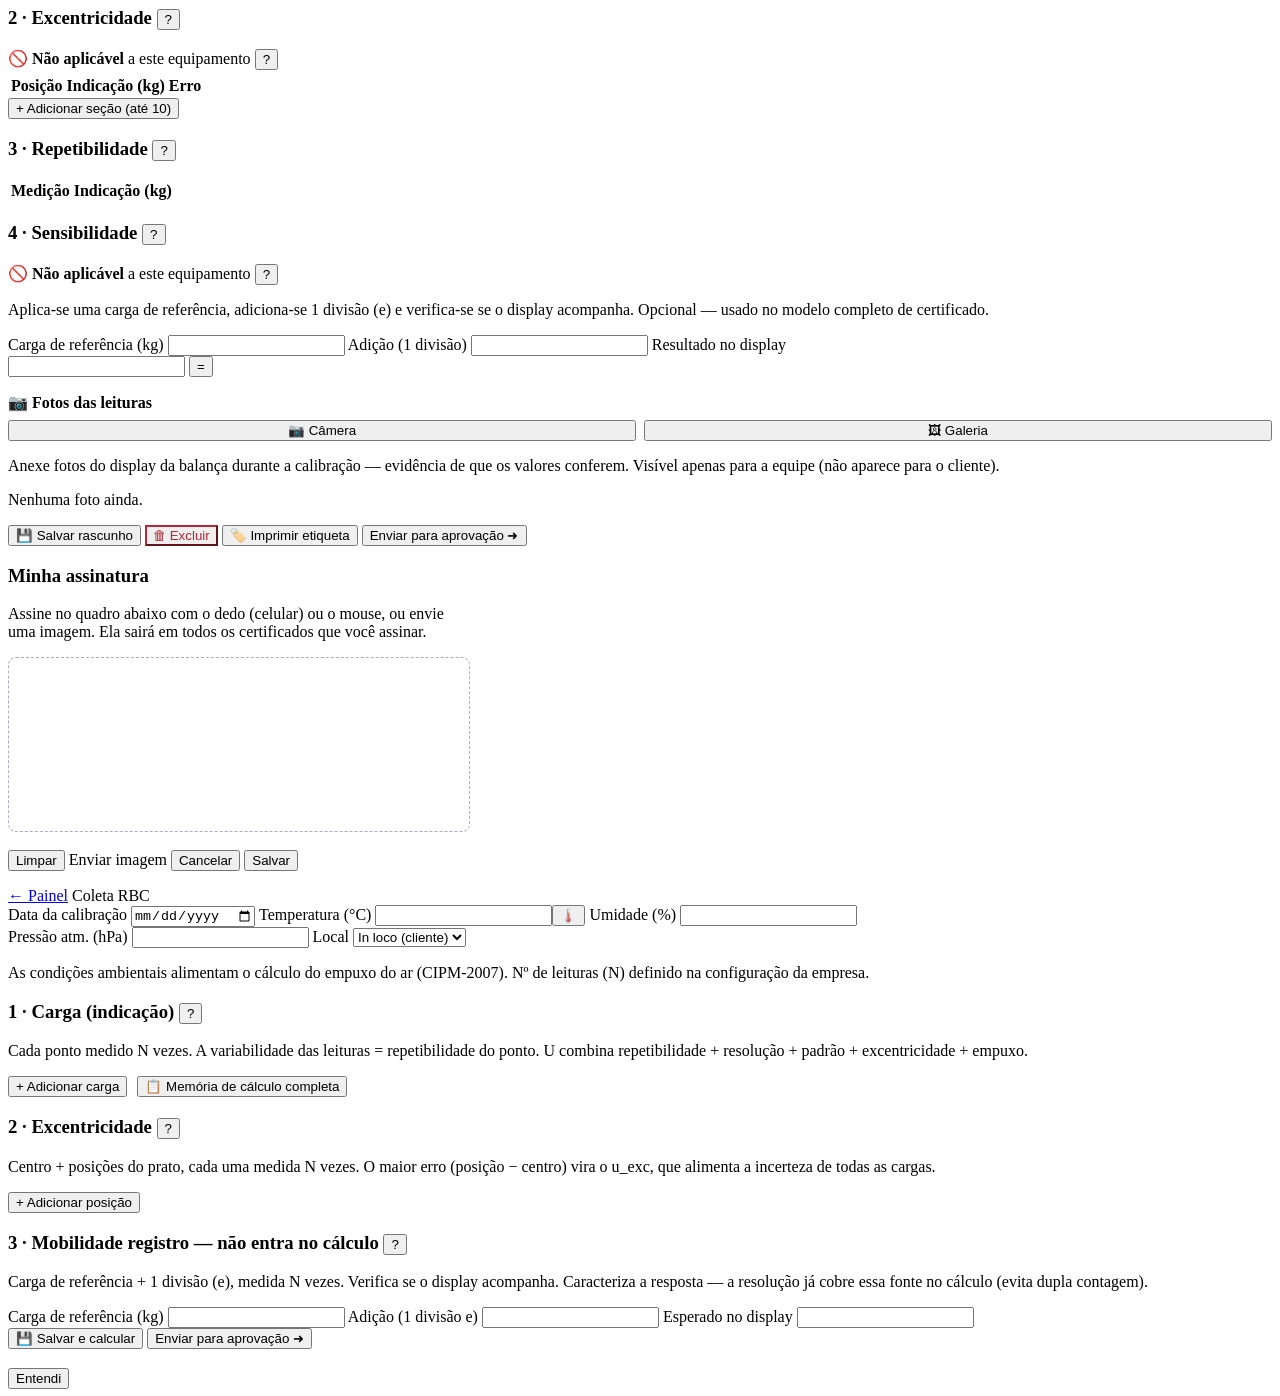
==== commit 1ded8da1: "Corrige permissao em Balancas, reorganiza Configuracoes e explica norma no memorial - Balancas/Balan" ====
--- a/src/Api/wwwroot/index.html
+++ b/src/Api/wwwroot/index.html
@@ -106,7 +106,7 @@
             </div>
             <div class="lc-selo">CONFORME</div>
           </div>
-          <a href="/tscert.html" target="_blank" rel="noopener" class="login-btn-planos">
+          <a href="https://tscerti.totalscale.com.br" target="_blank" rel="noopener" class="login-btn-planos">
             Sua empresa ainda não usa o TSCert? <b>Conheça os planos →</b></a>
         </div>
       </div>
@@ -127,7 +127,7 @@
         </div>
         <h1>Entrar na conta</h1>
         <p class="sub">Informe suas credenciais para acessar o sistema ·
-          <a href="/tscert.html" target="_blank" rel="noopener"
+          <a href="https://tscerti.totalscale.com.br" target="_blank" rel="noopener"
              style="color:var(--primaria);font-weight:600;text-decoration:none">conheça os planos</a></p>
         <label>Email
           <input type="email" id="login-email" autocomplete="username" placeholder="seu@email.com">
@@ -240,6 +240,7 @@
         <button data-tab="pesquisa" class="tab" onclick="abrirTab('pesquisa')">⭐ Pesquisa de satisfação</button>
         <button data-tab="usuarios" class="tab" id="tab-usuarios" onclick="abrirTab('usuarios')">🔐 Usuários</button>
         <button data-tab="config" class="tab" id="tab-config" onclick="abrirTab('config')">⚙️ Configurações</button>
+        <button data-tab="backup" class="tab" id="tab-backup" onclick="abrirTab('backup')">📦 Backup</button>
       </nav>
       <div id="cad-conteudo" class="cad-conteudo"></div>
     </div>
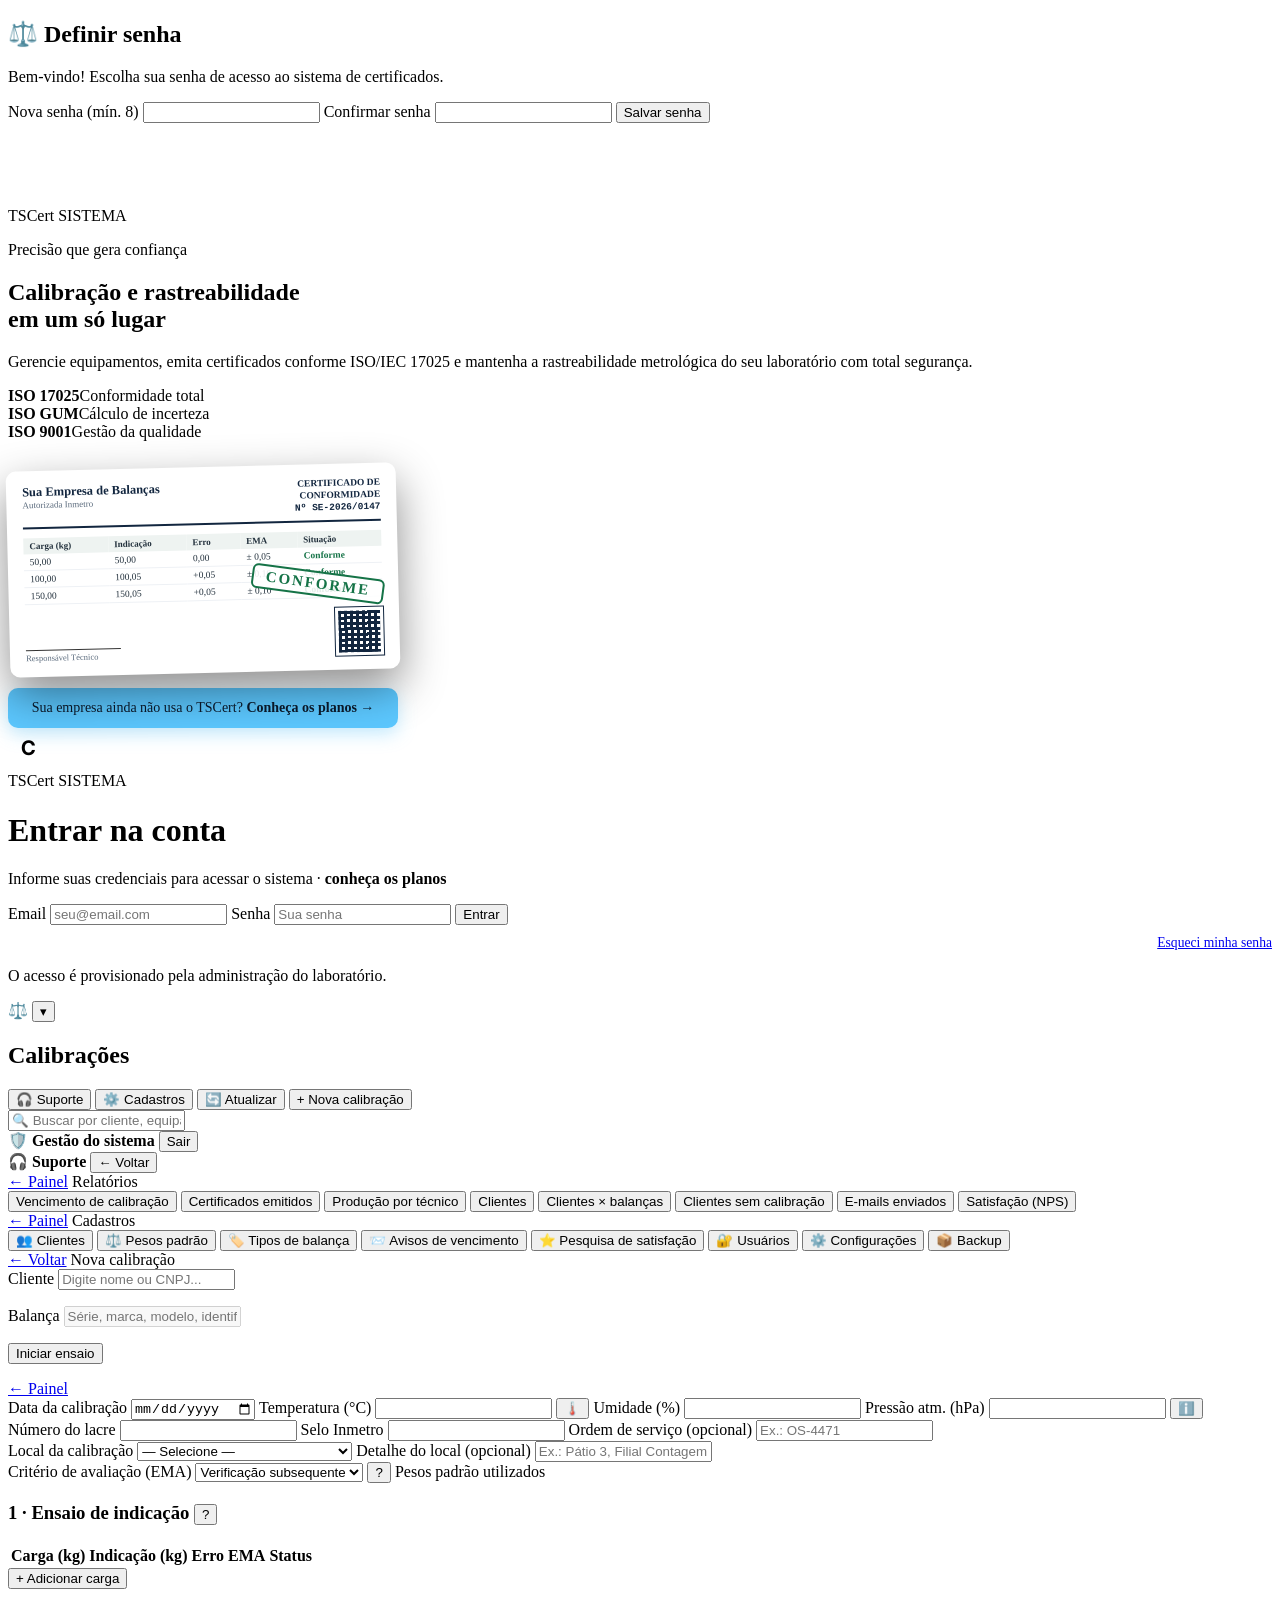
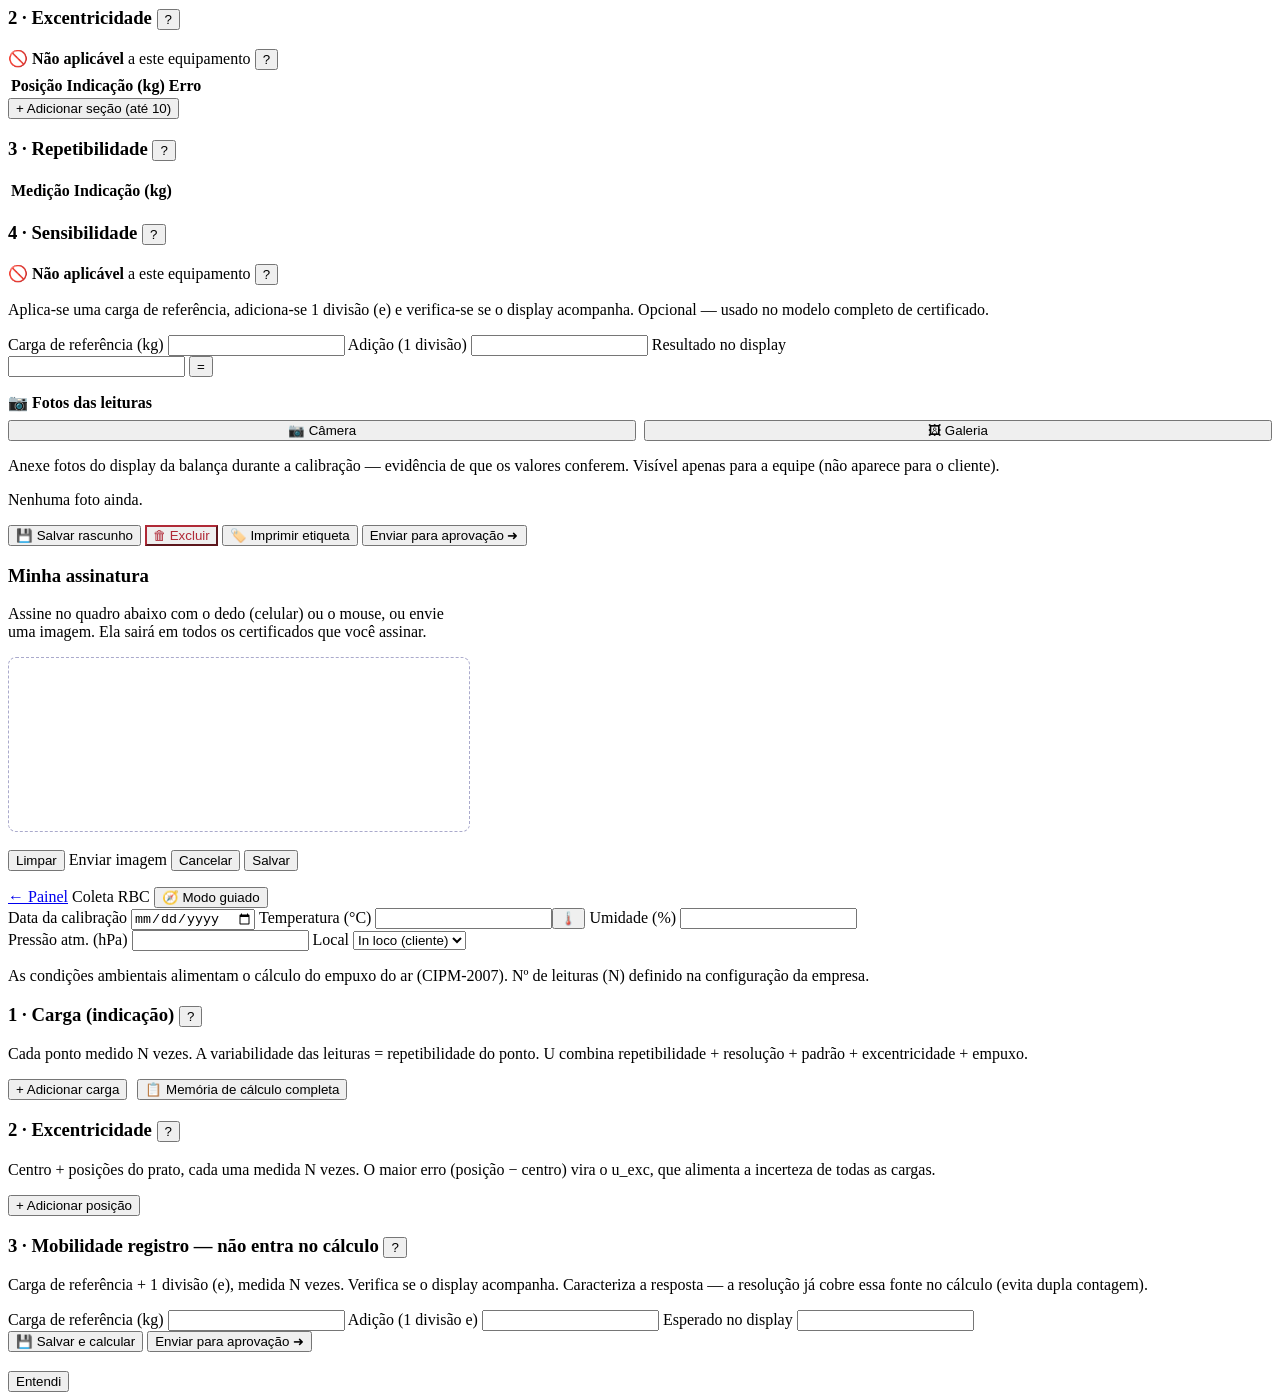
==== commit df8aa082: "RBC: tabela como tela principal (modo guiado opcional) + 3 correcoes - montarTelaEnsaioRbc() abre di" ====
--- a/src/Api/wwwroot/index.html
+++ b/src/Api/wwwroot/index.html
@@ -495,7 +495,7 @@
   <header>
     <span><a href="javascript:void(0)" onclick="irPainel()">← Painel</a></span>
     <span id="rbc-titulo">Coleta RBC</span>
-    <span></span>
+    <span><button type="button" class="btn-mini" id="rbc-btn-modo-guiado" onclick="alternarModoRbc()">🧭 Modo guiado</button></span>
   </header>
   <main>
     <div class="card" id="rbc-cabecalho-card"><div id="rbc-cabecalho"></div></div>
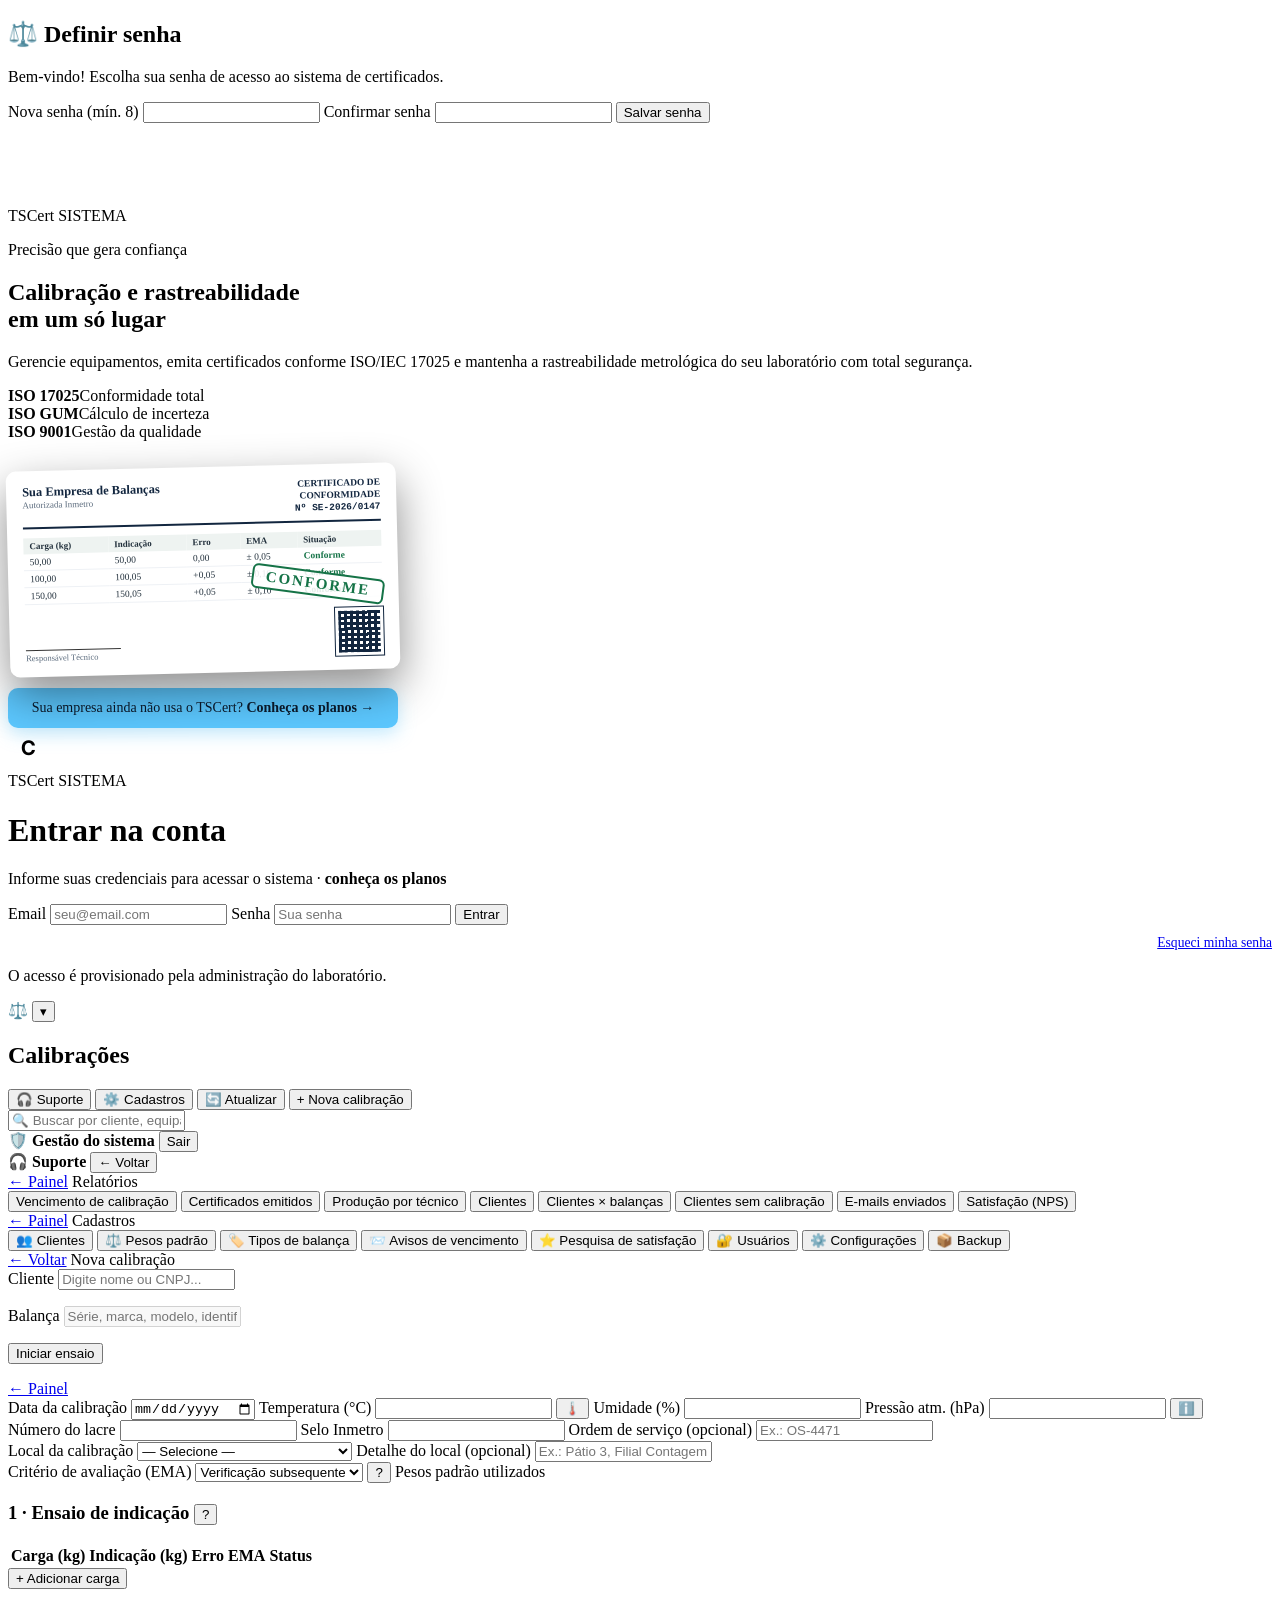
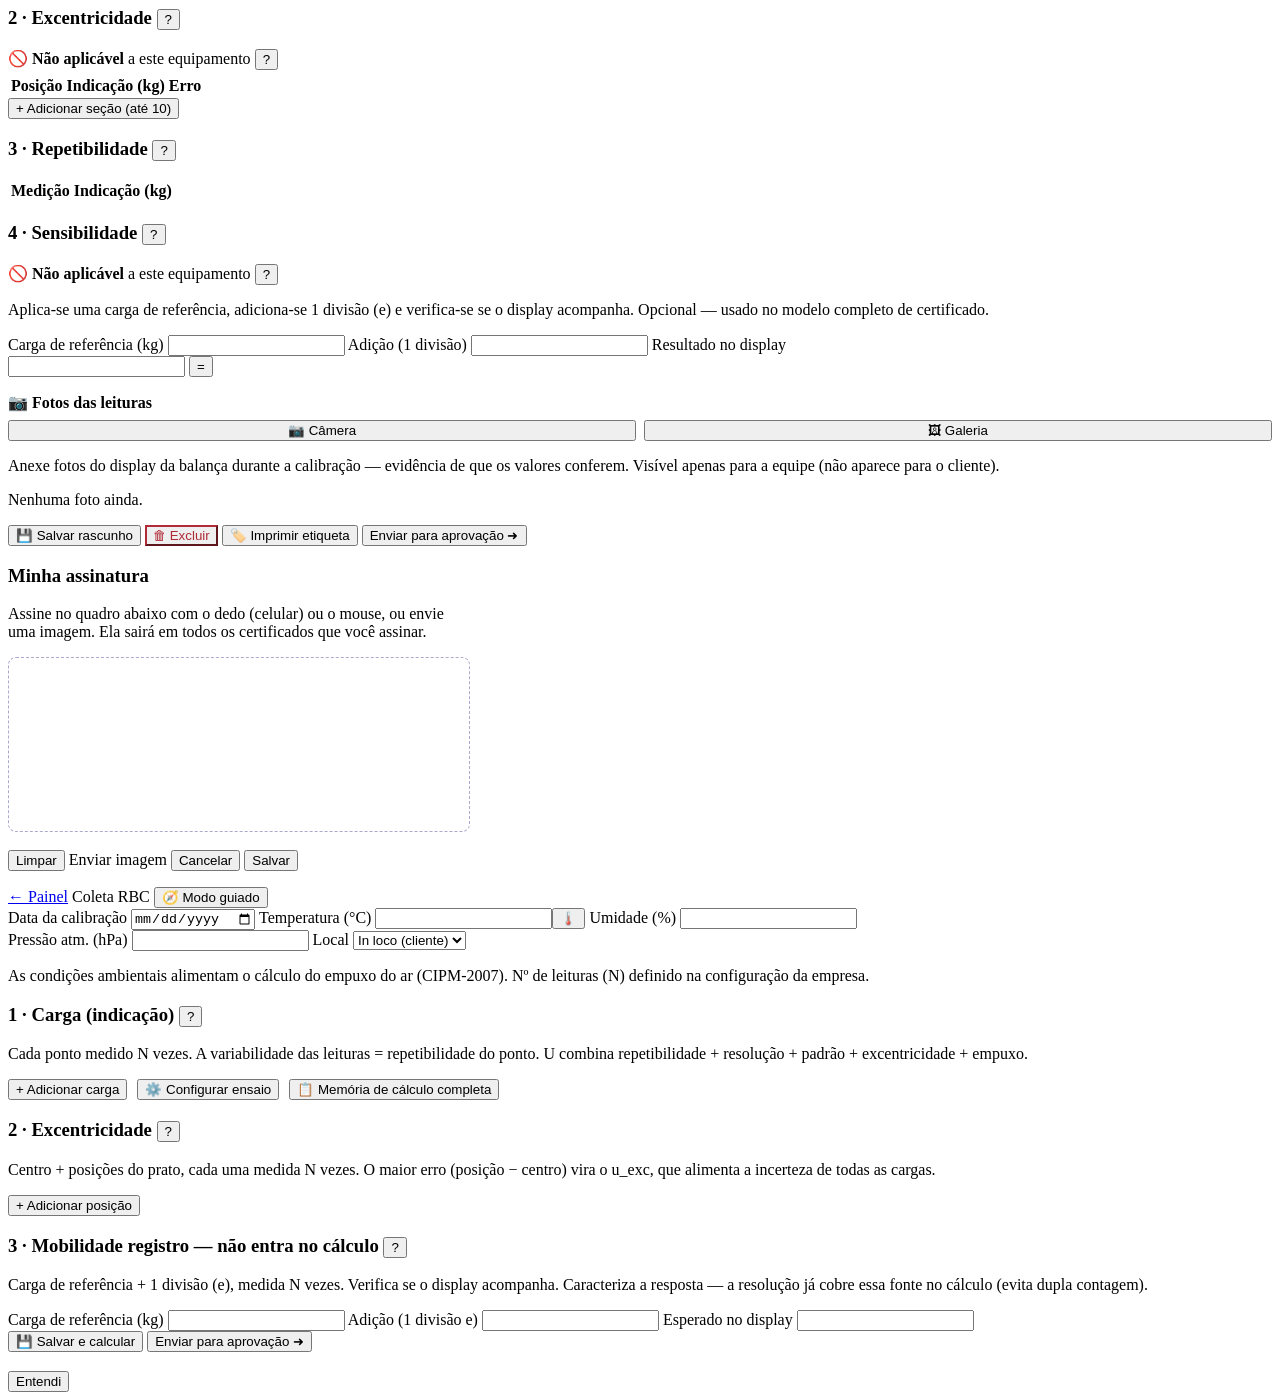
==== commit b347ad66: "RBC Fase B: configurar ensaio (pontos/leituras/conjunto de pesos) - Novo botao "Configurar ensaio" n" ====
--- a/src/Api/wwwroot/index.html
+++ b/src/Api/wwwroot/index.html
@@ -520,10 +520,12 @@
     <div class="card">
       <h3>1 · Carga (indicação) <button type="button" class="btn-ajuda" onclick="ajuda('indicacao')" title="Sobre este ensaio">?</button></h3>
       <p class="dica">Cada ponto medido N vezes. A variabilidade das leituras = repetibilidade do ponto. U combina repetibilidade + resolução + padrão + excentricidade + empuxo.</p>
+      <div id="rbc-sugestao-config"></div>
       <div class="tabela-scroll">
         <table id="rbc-carga"><thead id="rbc-carga-thead"></thead><tbody id="rbc-carga-tbody"></tbody></table>
       </div>
       <button type="button" class="btn-mini" onclick="addCargaRbc()">+ Adicionar carga</button>
+      <button type="button" class="btn-mini" onclick="configurarEnsaioRbc()" style="margin-left:6px">⚙️ Configurar ensaio</button>
       <button type="button" class="btn-mini" onclick="verMemoriaRbc(null)" style="margin-left:6px">📋 Memória de cálculo completa</button>
     </div>
 
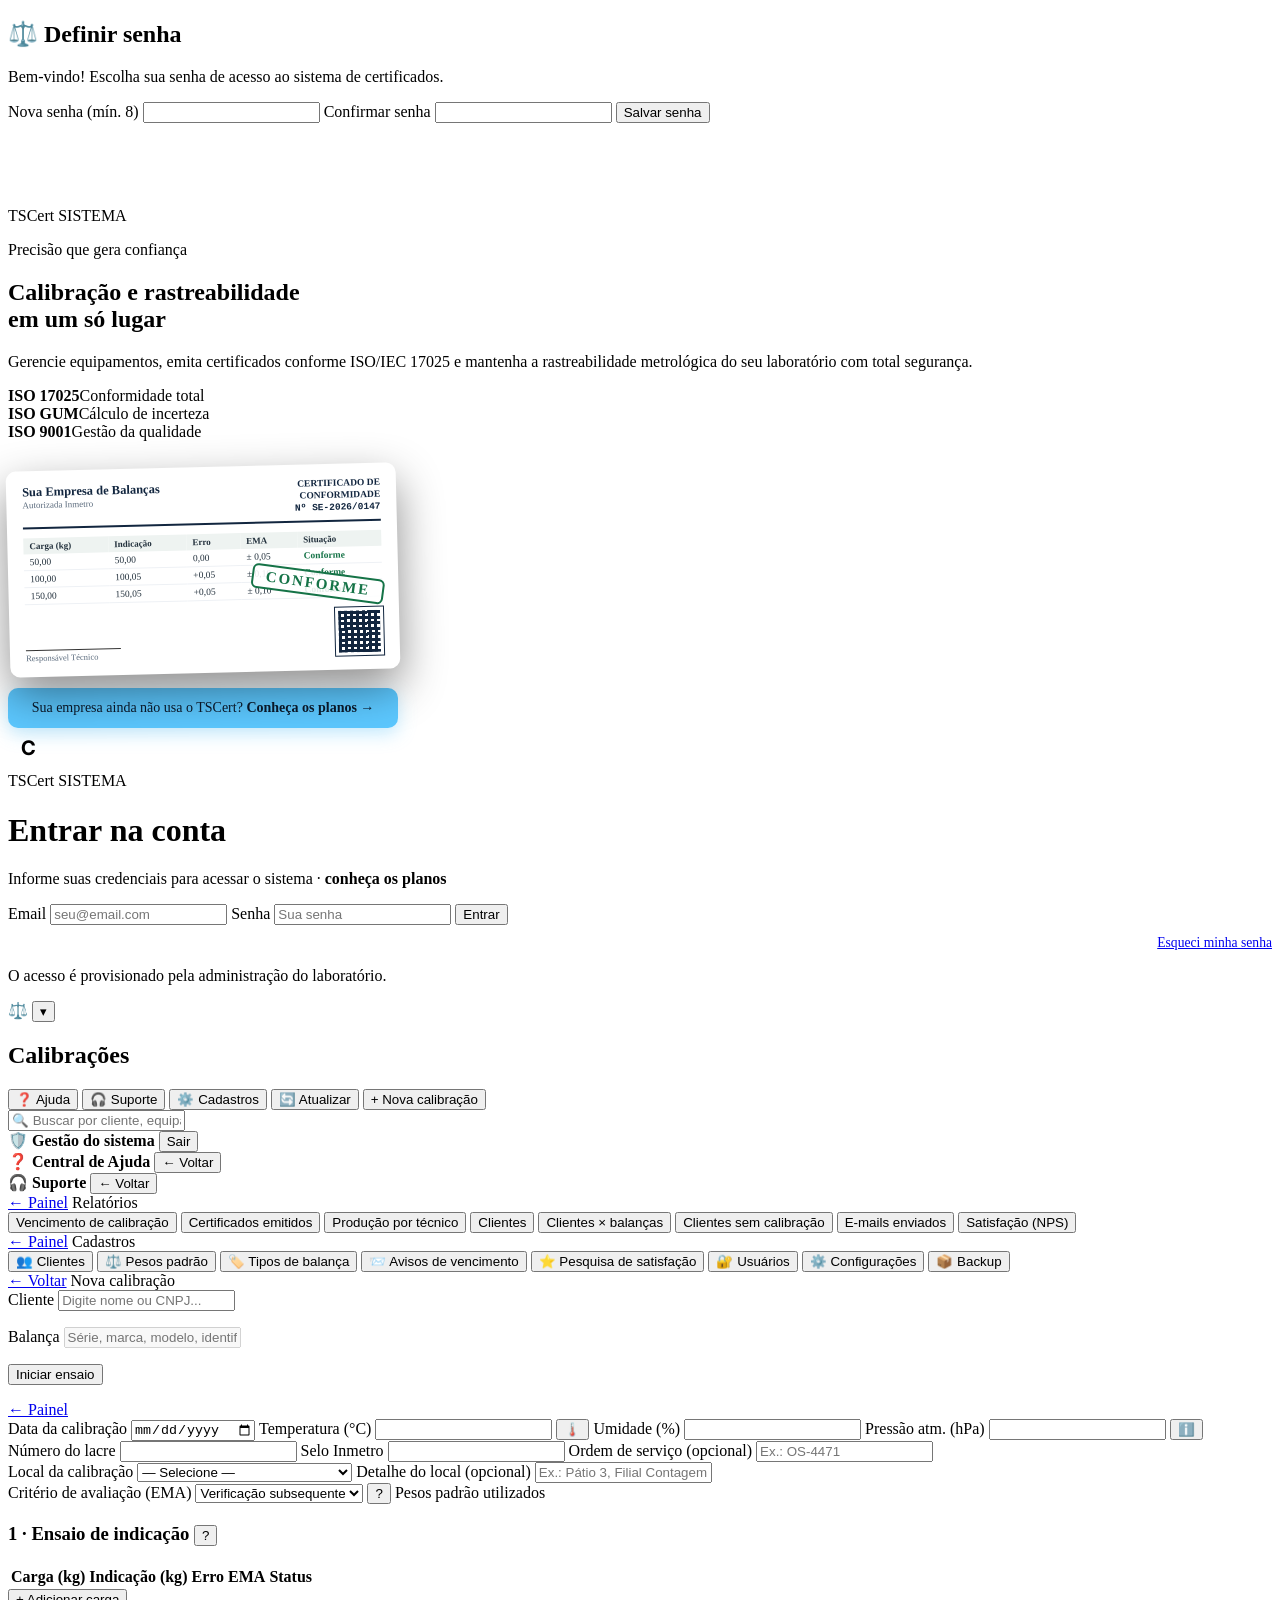
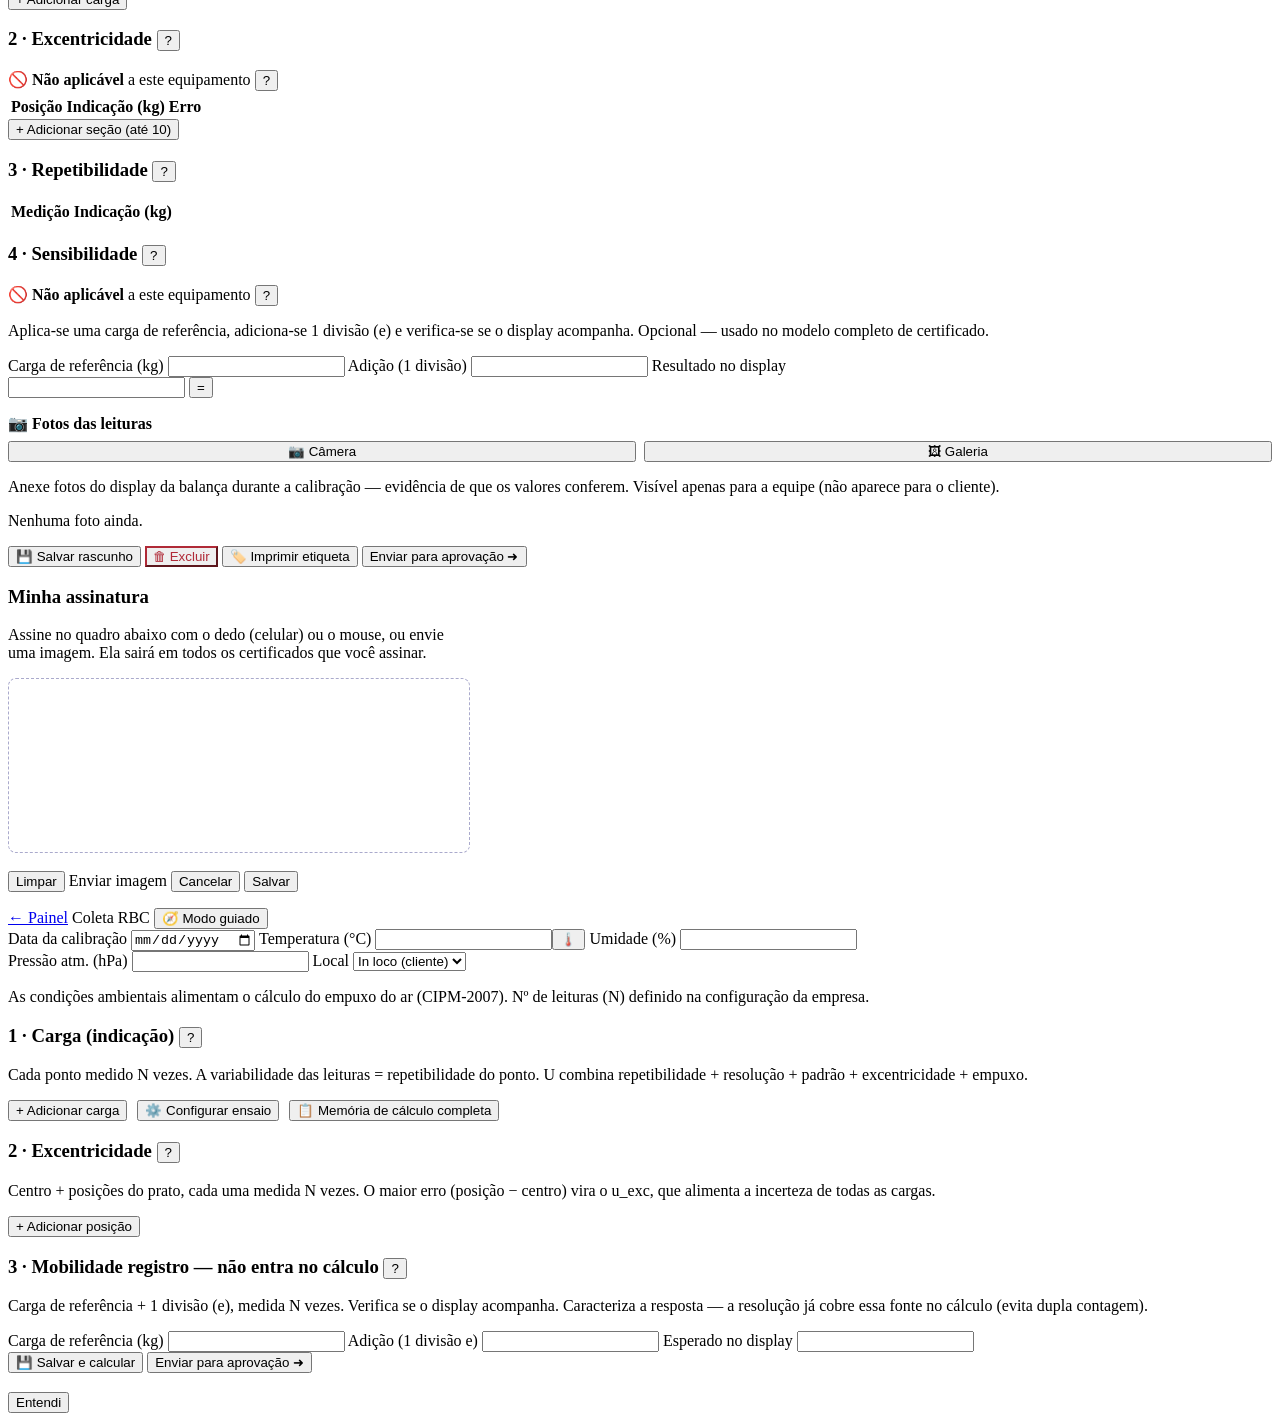
==== commit 8b4d3f4b: "Adiciona Central de Ajuda e topico "Ponto de trabalho" no sistema de ajuda O sistema nao tinha nenhu" ====
--- a/src/Api/wwwroot/index.html
+++ b/src/Api/wwwroot/index.html
@@ -160,6 +160,7 @@
     <div class="barra">
       <h2>Calibrações</h2>
       <div class="barra-btns">
+        <button onclick="irAjudaCentral()">❓ Ajuda</button>
         <button onclick="irChamados()">🎧 Suporte</button>
         <button id="btn-relatorios" onclick="irRelatorios()" style="display:none">📊 Relatórios</button>
         <button onclick="irCadastros()">⚙️ Cadastros</button>
@@ -191,6 +192,15 @@
   <main class="main-largo">
     <div id="sa-conteudo"></div>
   </main>
+</div>
+
+<!-- ══ CENTRAL DE AJUDA ═══════════════════════════════════════ -->
+<div id="tela-ajuda-central" class="tela oculta">
+  <header>
+    <span>❓ <b>Central de Ajuda</b></span>
+    <button onclick="irPainel()">← Voltar</button>
+  </header>
+  <main><div id="ajuda-central-conteudo"></div></main>
 </div>
 
 <!-- ══ RELATÓRIOS ═════════════════════════════════════════════ -->
@@ -502,8 +512,13 @@
     <div class="card">
       <div class="linha-3">
         <label>Data da calibração <input type="date" id="rbc-data"></label>
-        <label>Temperatura (°C) <span class="temp-wrap"><input type="number" step="0.1" id="rbc-temp"><button type="button" class="btn-clima" id="rbc-btn-clima" onclick="sugerirClimaRbc()" title="Sugerir do local">🌡️</button></span></label>
-        <label>Umidade (%) <input type="number" step="1" id="rbc-umid"></label>
+        <label><span id="rbc-lbl-temp">Temperatura (°C)</span> <span class="temp-wrap"><input type="number" step="0.1" id="rbc-temp"><button type="button" class="btn-clima" id="rbc-btn-clima" onclick="sugerirClimaRbc()" title="Sugerir do local">🌡️</button></span></label>
+        <label><span id="rbc-lbl-umid">Umidade (%)</span> <input type="number" step="1" id="rbc-umid"></label>
+      </div>
+      <div class="linha-3" id="rbc-linha-temp-umid-fim" style="display:none">
+        <label></label>
+        <label>Temperatura término (°C) <input type="number" step="0.1" id="rbc-temp-fim"></label>
+        <label>Umidade término (%) <input type="number" step="1" id="rbc-umid-fim"></label>
       </div>
       <div class="linha-3">
         <label>Pressão atm. (hPa) <input type="number" step="0.1" id="rbc-pressao"></label>
